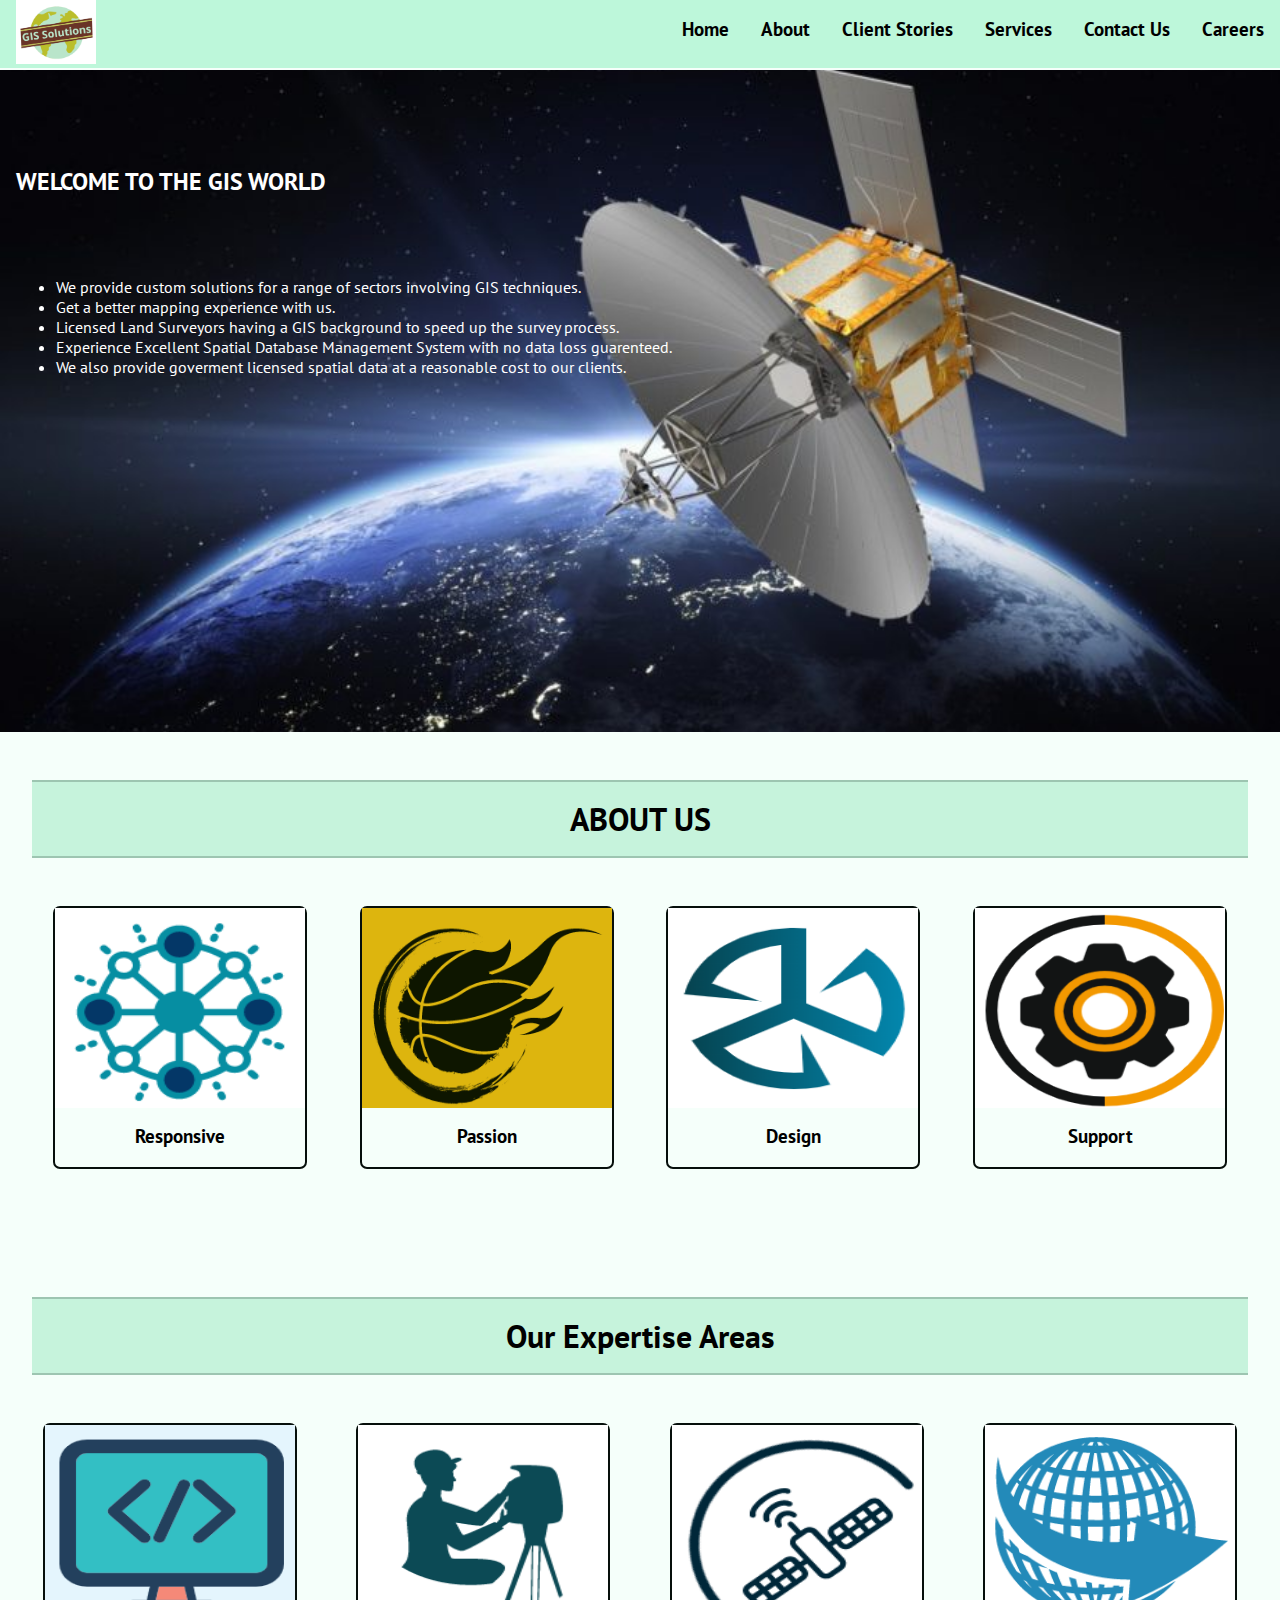
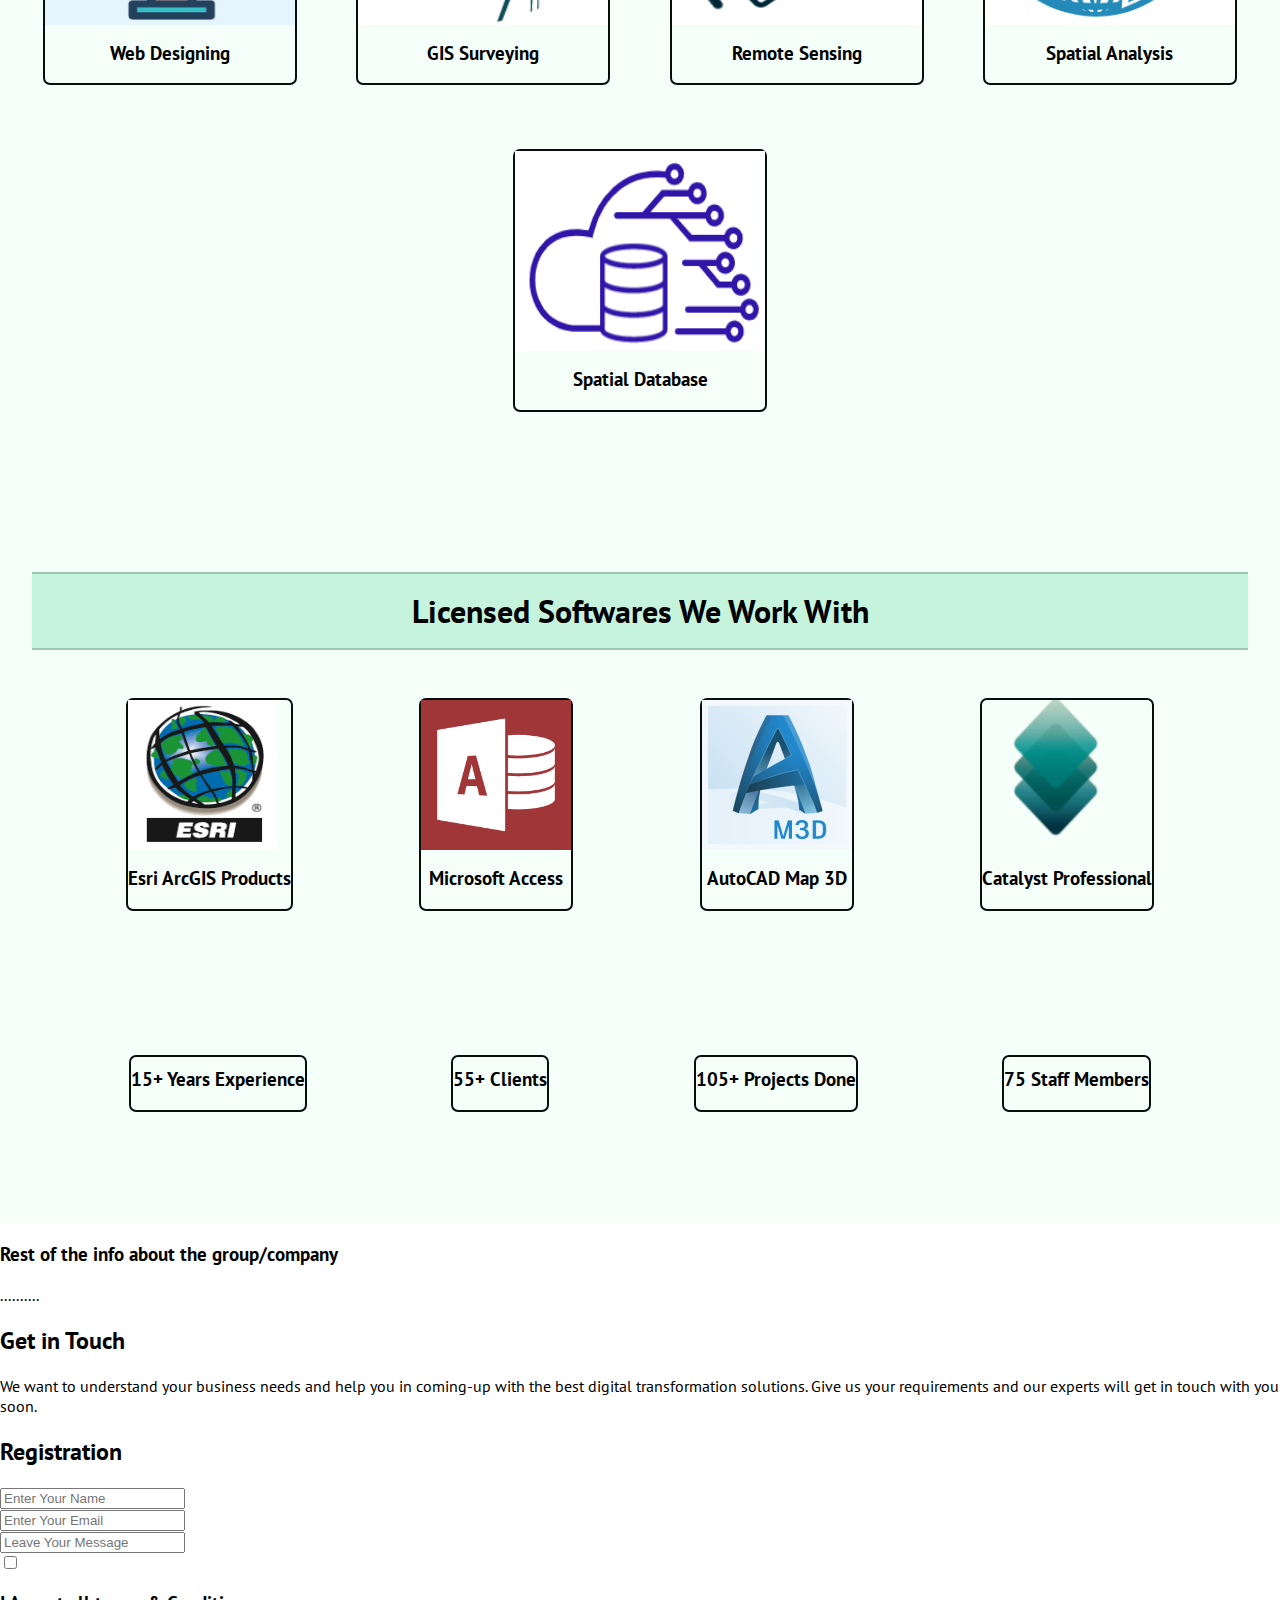
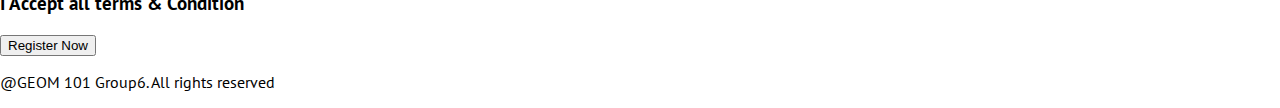
==== index.html @ 95f14e5a "LINKING" ====
<!DOCTYPE html>
<!-- Group 6 : Allison T,Arathy shaji Kumar, Mansi Shah, Bharath Bharath -->
<!--Comment-->
  <!--Testing Edits 1-->
  <!--Collaborator 1-->
  <!--9:44 11-18 - Allison Testing comment-->
<!--Link for website: https://altalsm.github.io/a3web/-->  

<!--Workload Group Distribution Plan-->
<!--Group 6-->
<!--Group Members: Allison Talsma, Arathy Shaji Kumar, Bharat, Mansi Shivang Shah-->
<!--The following pointers (Reference From- https://en.wikipedia.org/wiki/SMART_criteria) shows our work distribution.-->

<!--1. Measurement Criteria-->
<!--First we will decide the template for our website (Done by all group members)-->
<!--Then comes the purpose and objective of the website and afterwards its content and audience for website-->
<!--We have decided that content will be distributed by all members contributing to 2 webpages each-->
<!--Till now for making a website showing GIS consultants web platform, we have decided to add a different part 
 of all our individual work done in this program and showing how we can contribute in a group for complex GIS projects.-->

 <!--2. Assignable Tasks-->
 <!--Title : Allison T (CSS Properties, js/j query for apply effects)-->
 <!--Header : Bharat Bharat (CSS Properties, images, js/j query for apply effects)-->
 <!--Nav Bar: Arathy Shaji Kumar(CSS Properties, js/j query for apply effects)-->
 <!--Body Content : There will be 8 pages, each member will contribute 2 pages 
  (CSS Properties, images, js/j query for apply effects will be done collectively for each part)-->
 <!--footer: Mansi Shah (CSS Properties, js/j query for apply effects)--> 
 <!--Images, tables, links will be done according to Individual content but their CSS styling will be done by one person per style
For example, Links styling by one individual, Images styling by another individual, etc. -->
<!--Javascript file will be done collectively-->

<!--3. Realistic Resources-->
<!--Template will be chosen from "https://www.w3schools.com/w3css/w3css_templates.asp"-->
<!--Syntax and formatting will be taken as a reference from "https://www.w3schools.com/html/"; 
  "https://www.w3schools.com/css/default.asp" and "https://www.w3schools.com/js/default.asp"--> 
<!--Also concept understanding will be used from our Professor Shawn Morgan's and this course's guidelines and lecture and lab videos-->  

<!--4. Time Related-->
<!--Here results after publishing the website are discussed-->
<!--We will show our individual expertise areas and how collectively we can handle a whole GIS project and the requirements of our client-->
<!--This will help the client to get their answers for the project proposal and our capabilities -->
<!--Website template: 25 Nov 2021-->
<!--Website progress till 8th December-->

<!--This workload distribution may change as per the requirements and individual's knowledge to make a good website-->


  

<html lang="en">
<meta charset="UTF-8">
<meta http-equiv="X-UA-Compatible" content="IE=edge">
<meta name="viewport" content="width=device-width, initial-scale=1.0, minimum-scale=1.0">
<meta name="viewport" content="width=device-width, initial-scale=1.0">
<head>
	
    <title>Home | GIS Solutions Group 6</title>
    <!-- CSS reference -->
    <link href="css/custom.css" rel="stylesheet">  
</head>

<body>
    <!-- Navigation main icon-->

    <nav>
      <div class="logo-container">
          <img src="images/logo.png" alt="logo" class="logo">
      </div>
      <div class="nav-btn-container">
          <a href="index.html" class="nav-btn">Home</a>
          <a href="About.html" class="nav-btn">About</a>
          <a href="ClientStories.html" class="nav-btn">Client Stories</a>
          <a href="Services.html" class="nav-btn">Services</a>
          <a href="Contact.html" class="nav-btn">Contact Us</a>
          <a href="Career.html" class="nav-btn">Careers</a>

      </div>
  </nav>
  <div class="home-container">
      <h2 class="home-heading">WELCOME TO THE GIS WORLD</h2>
      <p><ul class="home-para"> <li>We provide custom solutions for a range of sectors involving GIS techniques. </li>
      <li>Get a better mapping experience with us. </li>
      <li>Licensed Land Surveyors having a GIS background to speed up the survey process. </li>
      <li>Experience Excellent Spatial Database Management System with no data loss guarenteed.</li>
      <li>We also provide goverment licensed spatial data at a reasonable cost to our clients.</li></ul>
      </p>
  </div>    

<div class="about-container">
    <h1 class="about-heading">ABOUT US</h1>
    <div class="about-card-container">

        <div class="about-card">
            <img src="images/responsive.png" alt="Responsive">
            <h3>Responsive</h3>
        </div>
        <div class="about-card">
            <img src="images/passion.png" alt="Passion">
            <h3>Passion</h3>
        </div>
        <div class="about-card">
            <img src="images/design.png" alt="Design">
            <h3>Design</h3>
        </div>
        <div class="about-card">
            <img src="images/support.png" alt="Support">
            <h3>Support</h3>
        </div>
    </div>
</div>    

<div class="work-container">
    <h1 class="work-heading">Our Expertise Areas</h1>
    <div class="work-card-container">
        <div class="work-card">
            <img src="images/webdesign.png" alt="Web Design">
            <h3>Web Designing</h3>
        </div>
        <div class="work-card">
            <img src="images/surveyor.png" alt="Surveyor">
            <h3>GIS Surveying</h3>
        </div>
        <div class="work-card">
            <img src="images/remote.png" alt="Remote Sensing">
            <h3>Remote Sensing</h3>
        </div>
        <div class="work-card">
            <img src="images/spatial.png" alt="Spatial">
            <h3>Spatial Analysis</h3>
        </div>
        <div class="work-card">
            <img src="images/database.png" alt="Database">
            <h3>Spatial Database</h3>
        </div>
    </div>
</div>

<div class= "software-container">
    <h1 class="software-heading">Licensed Softwares We Work With</h1>
    <div class="software-card-container">
        <div class="software-card">
            <img src="images/esri.gif" alt="Esri">
            <h3>Esri ArcGIS Products</h3>
        </div>
        <div class="software-card">
            <img src="images/access.png" alt="Microsoft Access">
            <h3>Microsoft Access</h3>
        </div>
        <div class="software-card">
            <img src="images/autocad.png" alt="AutoCAD Map 3D">
            <h3>AutoCAD Map 3D</h3>
        </div>
        <div class="software-card">
            <img src="images/pci.png" alt="Catalyst Professional">
            <h3>Catalyst Professional</h3>
        </div>
    </div>
</div> 

<div class="work-container">
    <div class="work-card-container">
    <div class="work-card"> 
        <h3>15+ Years Experience</h3>
    </div> 
    <div class="work-card"> 
        <h3>55+ Clients</h3>
    </div>
    <div class="work-card"> 
        <h3>105+ Projects Done</h3>
    </div>
    <div class="work-card"> 
        <h3>75 Staff Members</h3>
    </div>
    </div>
</div>
    <!--footer-->
	<footer>
		<div class="footer-blurb">
			<div class="container">
				<div class="row">
					<div>
						<h3>Rest of the info about the group/company</h3>
						<p>..........</p>
					    
					</div>  
          <!--source:https://www.w3schools.com/tags/tag_form.asp-->
				</div>	
			</div>
        </div>
        <footer id="footer" class="footer-bg ">
          <div class="container">
              <div class="row get-inTouch">
                      <h2>Get in Touch</h2>
                      <div>
                          <label>We want to understand your business needs and help you in coming-up with the best digital transformation solutions. Give us your requirements and our experts will get in touch with you soon.</label></div>
                  </div>
                  <div class="wrapper">
                    <h2>Registration</h2>
                    <form action="action_page.php"></form>
                      <div class="input-box">
                        <input type="text" placeholder="Enter Your Name" required>
                      </div>
                      <div class="input-box">
                        <input type="text" placeholder="Enter Your Email" required>
                      </div>
                      <div class="input-box">
                        <input type="text" placeholder="Leave Your Message" required>
                      </div>
                      <div class="policy">
                        <input type="checkbox">
                        <h3>I Accept all terms & Condition</h3>
                      </div>
                      <div class="input-box button">
                        <button type="button" class="Submit">Register Now</button>
                      </div>  
                      </div>
                    </form>
                  </div>
        </footer>
        
    <div class="small-print">
        <div>
            <p><a>@GEOM 101 Group6. All rights reserved</a></p>	
        </div>
    </div>
	
	
</body>

</html>
---- css/custom.css ----
/*font import reference from https://www.w3schools.com/cssref/css3_pr_font-face_rule.asp*/
@import url('https://fonts.googleapis.com/css2?family=PT+Sans&display=swap');
body {
    padding: 0;
    margin: 0;
    font-family: 'PT Sans';
    /* height: 100vh; */
    max-width: 100vw;
}

nav {
    border-bottom: 2px solid mintcream;
    background-color: rgb(189, 247, 218);
    box-shadow: 2px 2px 2px 1px rgba(0, 0, 0, 0.2);
    display: flex;
    justify-content: space-between;
    /* padding-right: 1rem; */
    /* position: static; */
    width: 100%;
}


.logo {
    width: 5rem;
    height: 4rem;
    padding-left: 1rem;
    padding-top: 1rem;
}

.nav-btn-container {
    display: flex;
    flex-wrap: wrap;
    justify-content: space-around;
}


.nav-btn {
    padding: 5px 1rem;
    text-decoration: none;
    color: black;
    font-weight: bold;
    font-size: 1rem;
    white-space: nowrap;
}

.nav-btn:hover, .nav-btn:focus {
    background-color: gray;
}

@media (min-width: 650px) {
    .nav-btn {
        padding: 1rem;
        font-size: 1.2rem;
    }
    .logo{
        padding-top: 0;
    }
}

/*For backgroung image: https://www.w3schools.com/howto/howto_css_full_page.asp*/
.home-container {
    background-image: url('../images/background.jpg');
    height: 70vh;
    background-repeat: no-repeat;
    background-position: center;
    padding: 1rem;
    background-size: cover;
}

.home-heading {
    text-align: left;
    margin: auto;
    margin-top: 5rem;
    color:white;
}
.home-para {
    text-align: left;
    margin: auto;
    margin-top: 5rem;
    color:white;
}

.about-container, .work-container, .software-container {
    background-color: mintcream;
    color: black;
    padding-top: 2rem;
    padding-bottom: 5rem;
}

.about-heading, .work-heading, .software-heading {
    margin: 1rem 2rem;
    background-color: rgb(198, 243, 220);
    text-align: center;
    border-bottom: 2px solid rgba(5, 29, 17, 0.212);
    border-top: 2px solid rgba(5, 29, 17, 0.212) ;
    padding: 1rem;
}

.about-card-container, .work-card-container, .software-card-container {
    display: flex;
    justify-content: space-evenly;
    flex-wrap: wrap;
}

.about-card, .work-card, .software-card {
    margin-top: 2rem;
    border: 2px solid rgb(6, 15, 11);
    padding: 0;
    border-radius: 7px;
}

.about-card img, .work-card img , .software-card img{
    max-width: 60vw;
    width: 250px;
    height: 200px;
    border-bottom: 2px solid mintcream;
}

.software-card img{
    width: 150px;
    height: 150px;
}
.about-card h3, .work-card h3 ,.software-card h3{
    text-align: center;
    margin-top: 10px;
}

.work-card {
    margin: 2rem 1rem;
}
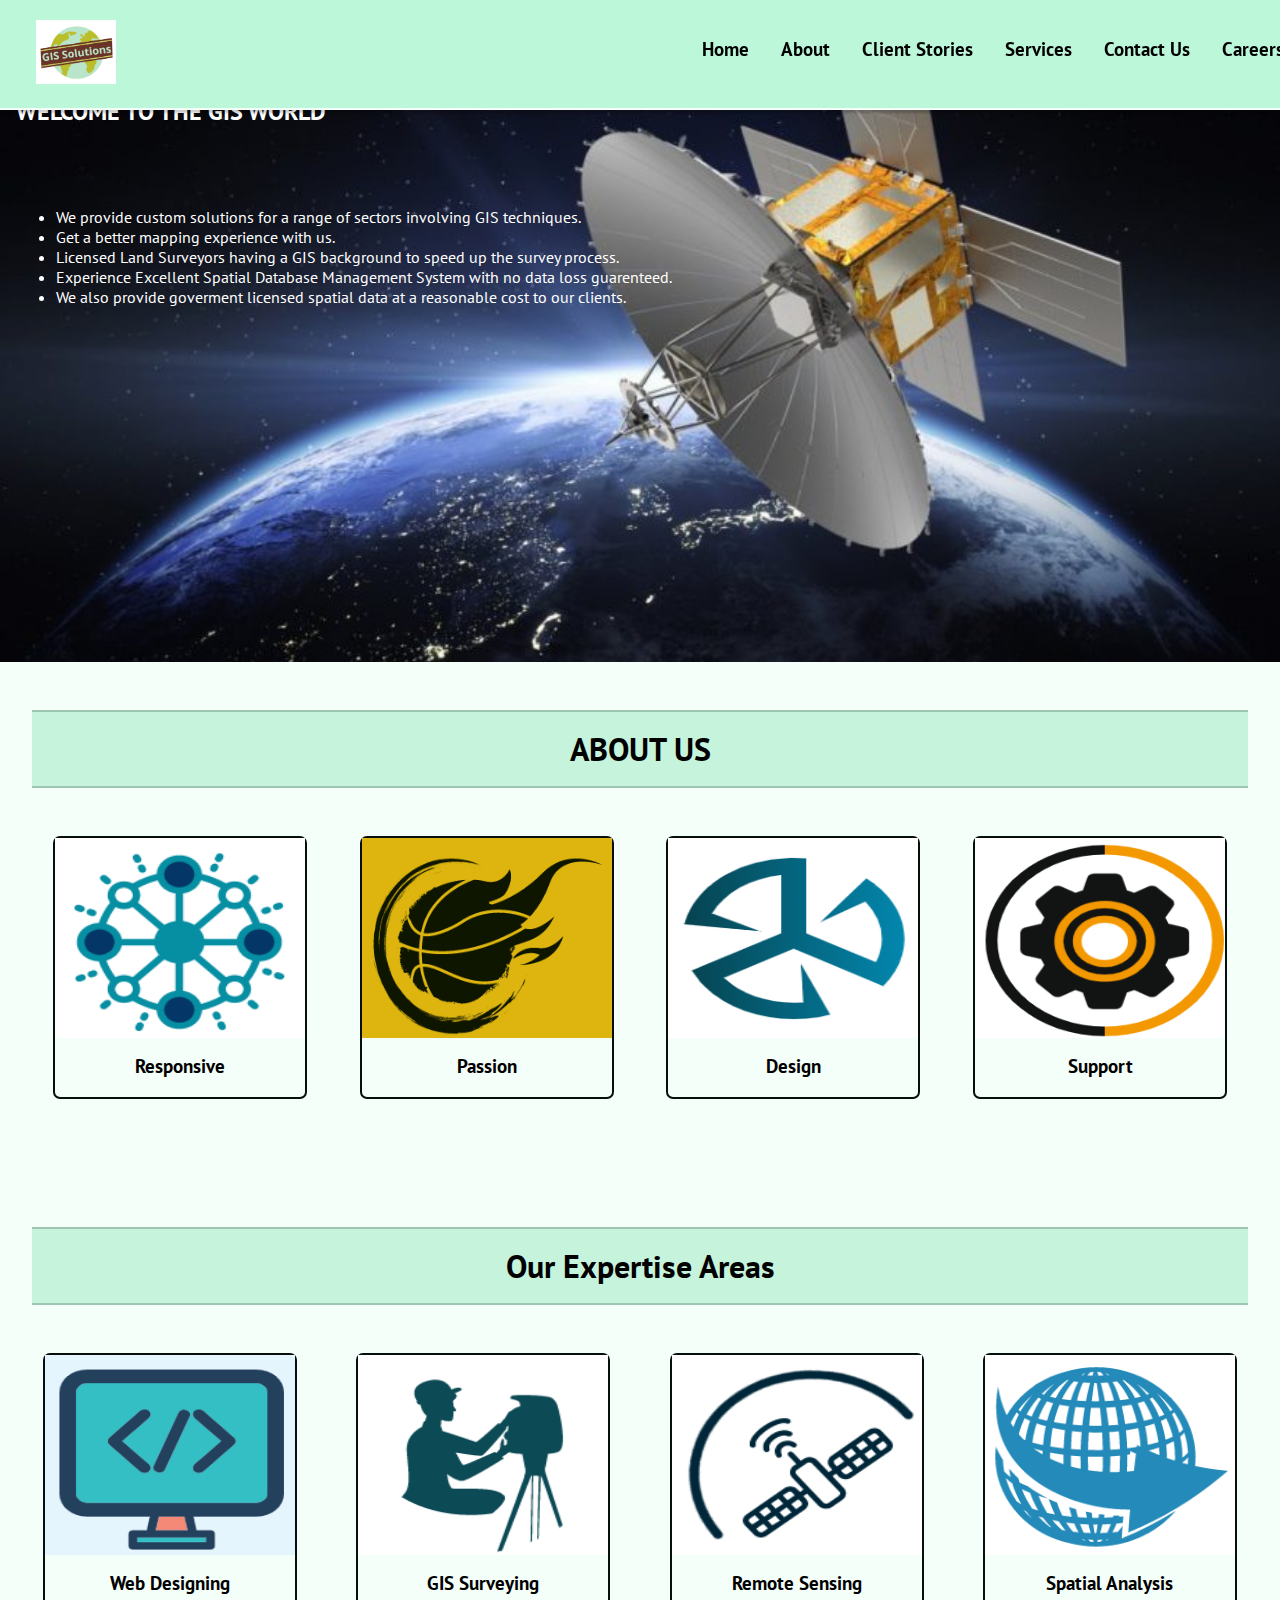
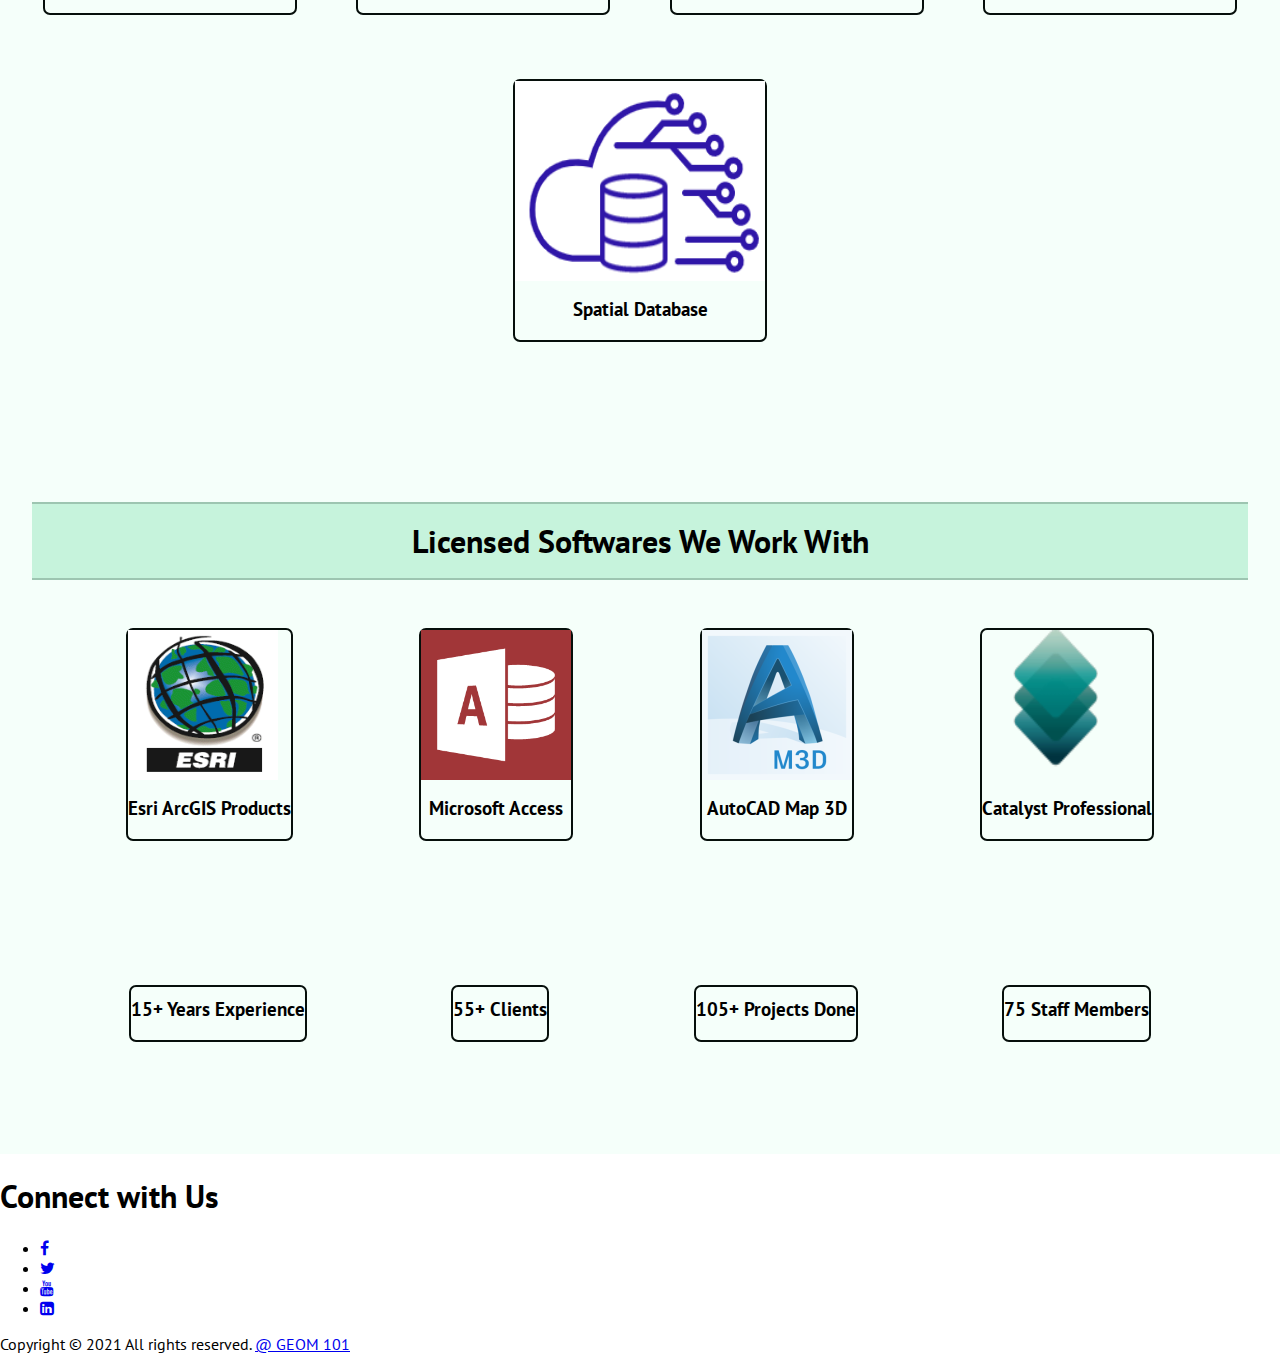
==== commit 66693c6d: "Footer Section(html & css)" ====
--- a/index.html
+++ b/index.html
@@ -57,6 +57,8 @@
     <title>Home | GIS Solutions Group 6</title>
     <!-- CSS reference -->
     <link href="css/custom.css" rel="stylesheet">  
+    <!-- font package only used for social media icon in the footer section -->
+	<link rel="stylesheet" href="https://stackpath.bootstrapcdn.com/font-awesome/4.7.0/css/font-awesome.min.css">
 </head>
 
 <body>
@@ -173,57 +175,24 @@
     </div>
     </div>
 </div>
-    <!--footer-->
-	<footer>
-		<div class="footer-blurb">
-			<div class="container">
-				<div class="row">
-					<div>
-						<h3>Rest of the info about the group/company</h3>
-						<p>..........</p>
-					    
-					</div>  
-          <!--source:https://www.w3schools.com/tags/tag_form.asp-->
-				</div>	
-			</div>
-        </div>
-        <footer id="footer" class="footer-bg ">
-          <div class="container">
-              <div class="row get-inTouch">
-                      <h2>Get in Touch</h2>
-                      <div>
-                          <label>We want to understand your business needs and help you in coming-up with the best digital transformation solutions. Give us your requirements and our experts will get in touch with you soon.</label></div>
-                  </div>
-                  <div class="wrapper">
-                    <h2>Registration</h2>
-                    <form action="action_page.php"></form>
-                      <div class="input-box">
-                        <input type="text" placeholder="Enter Your Name" required>
-                      </div>
-                      <div class="input-box">
-                        <input type="text" placeholder="Enter Your Email" required>
-                      </div>
-                      <div class="input-box">
-                        <input type="text" placeholder="Leave Your Message" required>
-                      </div>
-                      <div class="policy">
-                        <input type="checkbox">
-                        <h3>I Accept all terms & Condition</h3>
-                      </div>
-                      <div class="input-box button">
-                        <button type="button" class="Submit">Register Now</button>
-                      </div>  
-                      </div>
-                    </form>
-                  </div>
-        </footer>
-        
-    <div class="small-print">
-        <div>
-            <p><a>@GEOM 101 Group6. All rights reserved</a></p>	
-        </div>
-    </div>
+ <!----------------- FOOTER SECTION STARTS ------------>
 	
+ <div class="footer-content">
+  <h1> Connect with Us </h1>
+    <ul class="socialicon">
+      <li><a href="https://www.facebook.com"><i class="fa fa-facebook"></i></a></li>
+      <li><a href="https://www.twitter.com#"><i class="fa fa-twitter"></i></a></li>
+      <li><a href="https://www.youtube.com"><i class="fa fa-youtube"></i></a></li>
+      <li><a href="https://www.linkedin.com"><i class="fa fa-linkedin-square"></i></a></li>
+     </ul>
+           <div class="footer-bottom-text">
+              <p>Copyright &copy; 2021 All rights reserved.
+               <a href="#">@ GEOM 101</a></p>
+           </div>           
+ </div>
+
+
+<!----------------- FOOTER SECTION ENDS------------>	
 	
 </body>
 
--- a/css/custom.css
+++ b/css/custom.css
@@ -11,7 +11,7 @@
 nav {
     border-bottom: 2px solid mintcream;
     background-color: rgb(189, 247, 218);
-    box-shadow: 2px 2px 2px 1px rgba(0, 0, 0, 0.2);
+    box-shadow: 2px 2px 2px 1px rgba(7, 7, 7, 0.2);
     display: flex;
     justify-content: space-between;
     /* padding-right: 1rem; */
@@ -129,4 +129,102 @@
     margin: 2rem 1rem;
 }
 
-
+nav
+{
+      position: fixed;
+      top: 0;
+      left: 0;
+      width: 100%;
+      padding: 20px;
+      transition: all 0.4s ease;
+
+}
+
+nav.sticky
+{
+      padding: 15px 20px;
+      background: #3b3e46;
+      box-shadow: 0 5px 10px rgba(0,0,0,0.1);
+ }
+
+  nav .nav-content
+  {
+      height: 100%;
+      max-width: 1200px;
+      margin: auto;
+      display: flex;
+      align-items: center;
+      justify-content: space-between;
+  }
+
+  nav .logo a{
+        font-weight: 500;
+        font-size: 35px;
+        color: #fff;
+        transition: all 0.3s ease;
+  }
+
+  nav .logo a:hover
+  {
+      letter-spacing: 4px;
+  }
+  .home
+  {
+      height: 100vh;
+      width: 100%;
+      background: url(images/background.jpg);
+      background-size: cover;
+      background-position: center;
+      background-attachment: fixed;
+      font-family: sans-serif;
+  }
+
+  nav.sticky .logo a{
+      color: #fff;
+  }
+
+
+
+  .nav-content .nav-links
+  {
+      display: flex;
+  }
+
+  .nav-content .nav-links li{
+      list-style: none;
+      margin: 08px;
+  }
+
+  .nav-links li a{
+      text-decoration: none;
+      color: #fff;
+      font-size: 18px;
+      font-weight: 500;
+      padding: 10px;
+      transition: all 0.3s ease;
+  }
+
+  .nav-links li a:hover
+  {
+      color: #ffbf00;
+      letter-spacing: 4px;
+  }
+
+  nav.sticky .nav-links li a
+  {
+      color: #fff;
+      transition: all 0.4s ease;
+  }
+
+  nav.sticky .nav-links li a:hover
+  {
+    color: #ffbf00;
+    letter-spacing: 4px;
+  }
+
+  .text
+  {
+      text-align: center;
+      padding: 40px 80px;
+      box-shadow: -5px 0 10px rgba(0,0,0,0.1);
+  }
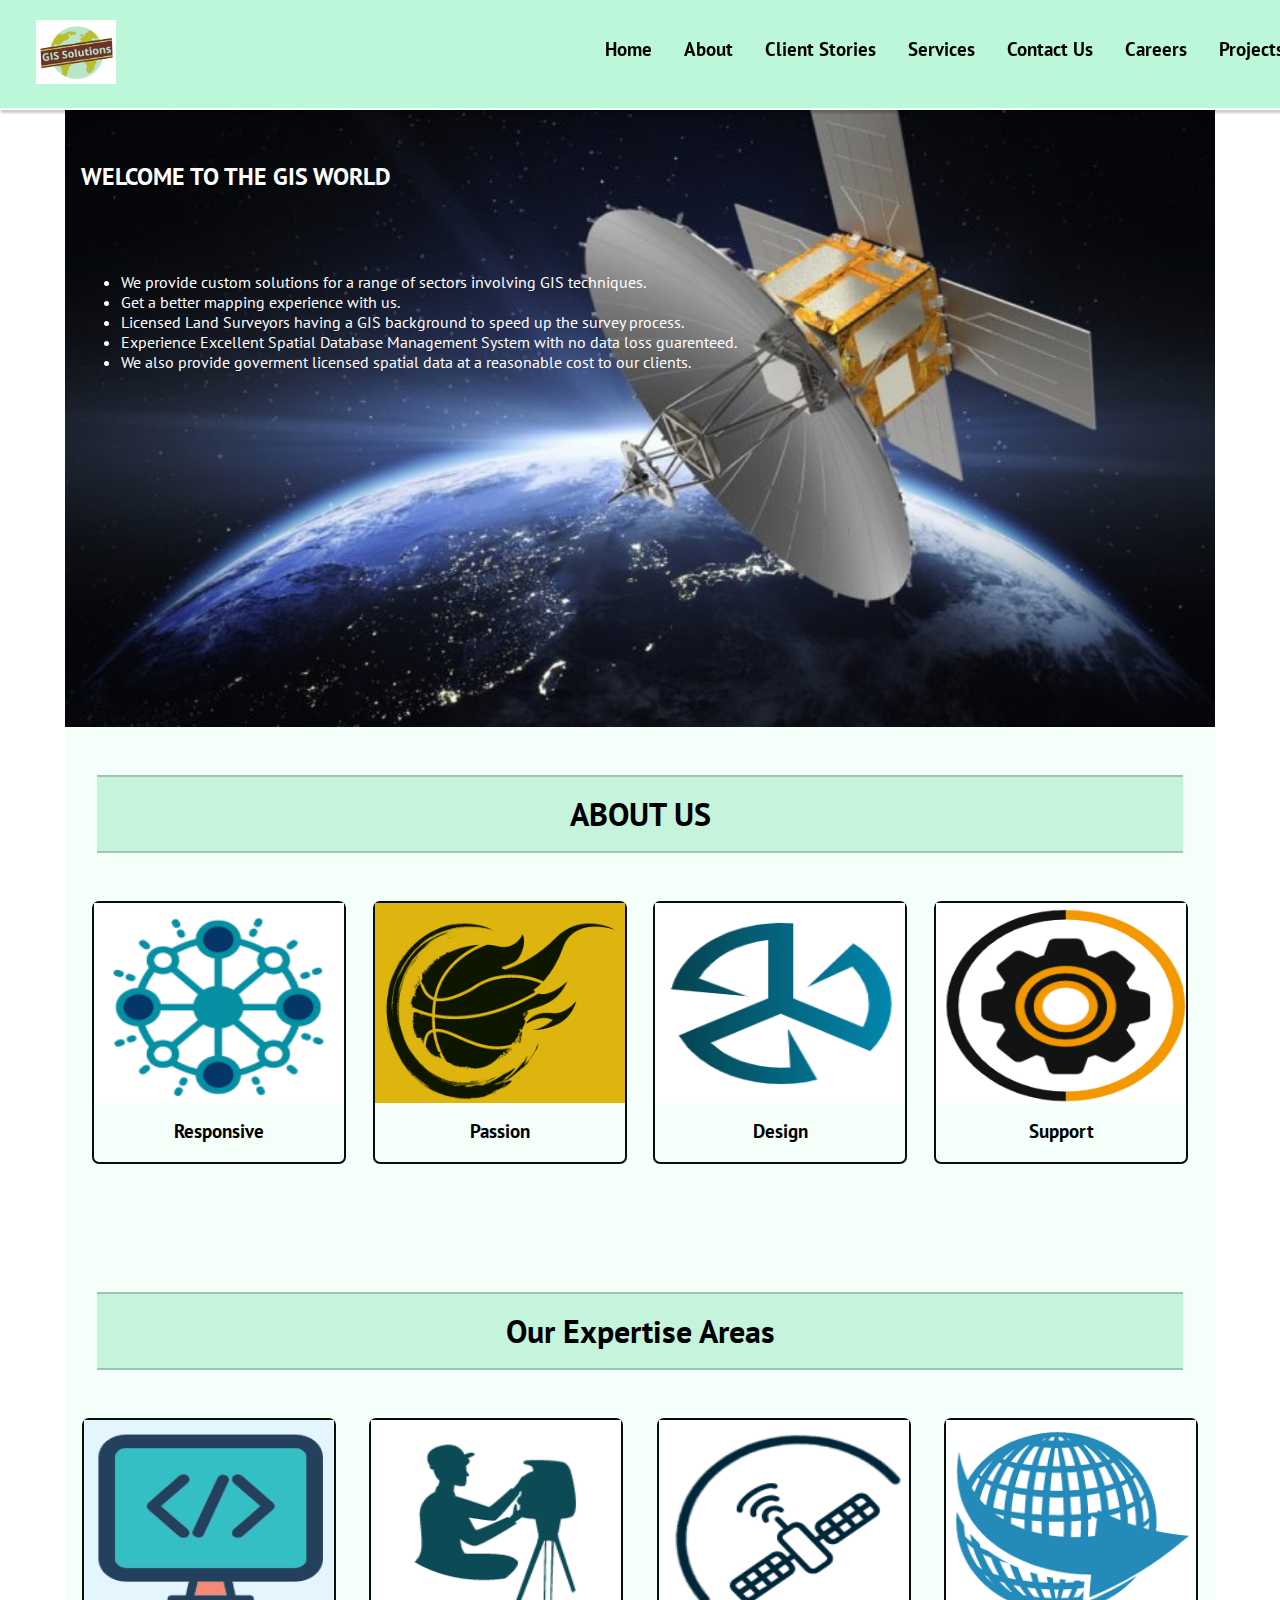
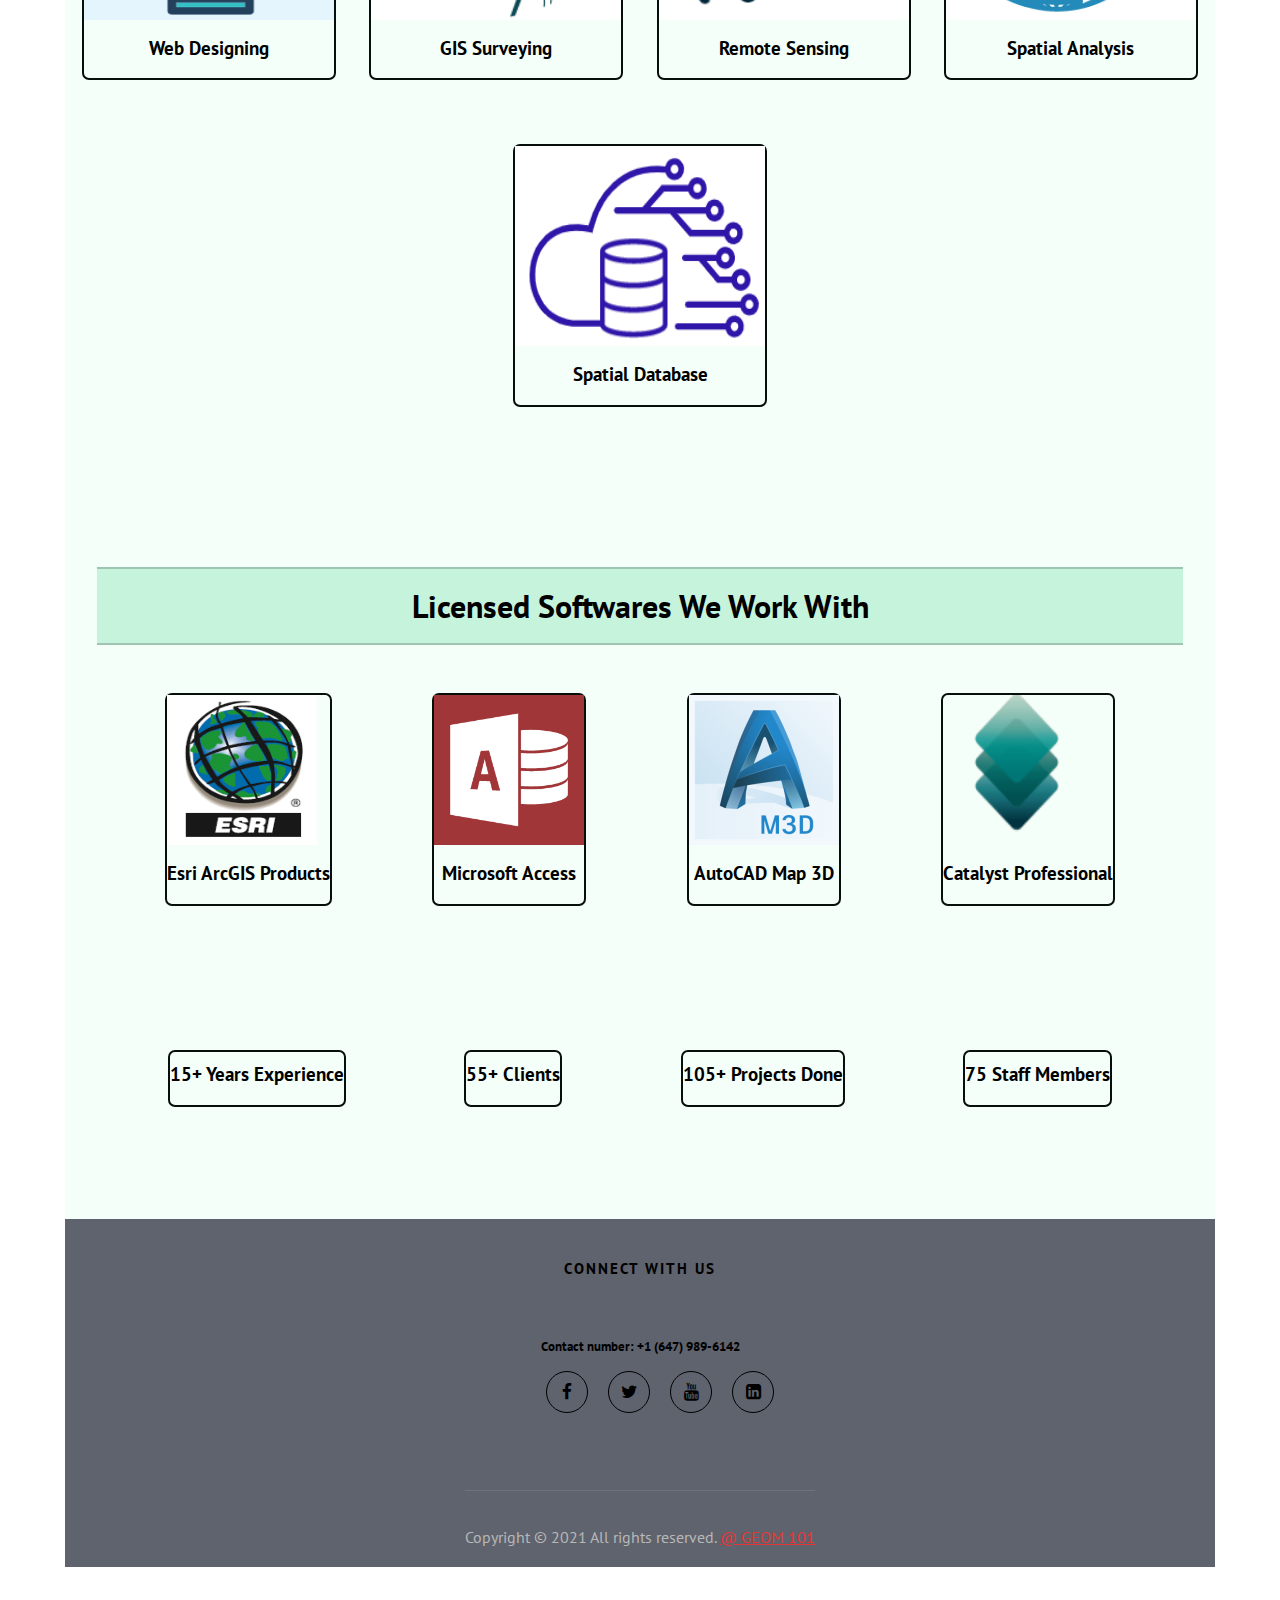
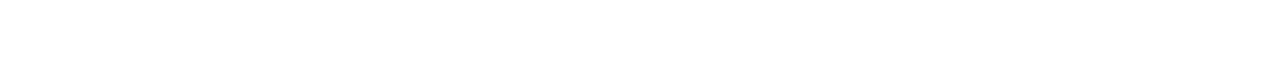
==== commit 118fa28b: "projects" ====
--- a/index.html
+++ b/index.html
@@ -1,4 +1,9 @@
 <!DOCTYPE html>
+<html lang="en">
+<meta charset="UTF-8">
+<meta http-equiv="X-UA-Compatible" content="IE=edge">
+<meta name="viewport" content="width=device-width, initial-scale=1.0, minimum-scale=1.0">
+<meta name="viewport" content="width=device-width, initial-scale=1.0">
 <!-- Group 6 : Allison T,Arathy shaji Kumar, Mansi Shah, Bharath Bharath -->
 <!--Comment-->
   <!--Testing Edits 1-->
@@ -44,17 +49,8 @@
 
 <!--This workload distribution may change as per the requirements and individual's knowledge to make a good website-->
 
-
-  
-
-<html lang="en">
-<meta charset="UTF-8">
-<meta http-equiv="X-UA-Compatible" content="IE=edge">
-<meta name="viewport" content="width=device-width, initial-scale=1.0, minimum-scale=1.0">
-<meta name="viewport" content="width=device-width, initial-scale=1.0">
 <head>
-	
-    <title>Home | GIS Solutions Group 6</title>
+    <title> GIS Solutions Group 6</title>
     <!-- CSS reference -->
     <link href="css/custom.css" rel="stylesheet">  
     <!-- font package only used for social media icon in the footer section -->
@@ -75,17 +71,17 @@
           <a href="Services.html" class="nav-btn">Services</a>
           <a href="Contact.html" class="nav-btn">Contact Us</a>
           <a href="Career.html" class="nav-btn">Careers</a>
+          <a href="projects.html" class="nav-btn">Projects</a>
 
-      </div>
+       </div>
   </nav>
   <div class="home-container">
       <h2 class="home-heading">WELCOME TO THE GIS WORLD</h2>
-      <p><ul class="home-para"> <li>We provide custom solutions for a range of sectors involving GIS techniques. </li>
+      <ul class="home-para"> <li>We provide custom solutions for a range of sectors involving GIS techniques. </li>
       <li>Get a better mapping experience with us. </li>
       <li>Licensed Land Surveyors having a GIS background to speed up the survey process. </li>
       <li>Experience Excellent Spatial Database Management System with no data loss guarenteed.</li>
       <li>We also provide goverment licensed spatial data at a reasonable cost to our clients.</li></ul>
-      </p>
   </div>    
 
 <div class="about-container">
@@ -175,10 +171,11 @@
     </div>
     </div>
 </div>
- <!----------------- FOOTER SECTION STARTS ------------>
+ <!--FOOTER SECTION STARTS-->
 	
  <div class="footer-content">
   <h1> Connect with Us </h1>
+  <h2>Contact number:   +1 (647) 989-6142</h2>
     <ul class="socialicon">
       <li><a href="https://www.facebook.com"><i class="fa fa-facebook"></i></a></li>
       <li><a href="https://www.twitter.com#"><i class="fa fa-twitter"></i></a></li>
@@ -192,7 +189,7 @@
  </div>
 
 
-<!----------------- FOOTER SECTION ENDS------------>	
+<!--FOOTER SECTION ENDS-->	
 	
 </body>
 
--- a/css/custom.css
+++ b/css/custom.css
@@ -1,7 +1,7 @@
 /*font import reference from https://www.w3schools.com/cssref/css3_pr_font-face_rule.asp*/
 @import url('https://fonts.googleapis.com/css2?family=PT+Sans&display=swap');
 body {
-    padding: 0;
+    padding: 65px;
     margin: 0;
     font-family: 'PT Sans';
     /* height: 100vh; */
@@ -228,3 +228,287 @@
       padding: 40px 80px;
       box-shadow: -5px 0 10px rgba(0,0,0,0.1);
   }
+/*Career Page CSS */ 
+/* Source: https://www.youtube.com/watch?v=FXznI0wVZ-8*/
+.png
+{
+    width: 40%;   
+}
+.contentcareer{
+    width: 62%;
+    position: absolute;
+    top: 60%;
+    left: 35%;
+    transform: translateY(-50%);
+    text-align: center;
+    color: rgb(20, 19, 19);
+  }
+  
+  .title{
+    font-size: 70px;
+    line-height: 100px;
+    font-weight: bold;
+    height: 120px;
+    display: flex;
+    justify-content: center;
+    text-align: left;
+    align-items: center;
+    overflow: hidden;
+  }
+  
+  .content p{
+    font-size: 25px;
+    font-weight: 100;
+    line-height: 25px;
+  }
+  
+  button{
+    padding: 15px 25px;
+    margin: 20px;
+    font-size: 16px;
+    letter-spacing: 2px;
+    border: 1px solid rgb(23, 68, 5);
+    border-radius: 20px;
+    color: rgb(7, 7, 7);
+    cursor: pointer;
+    background: linear-gradient(to left, transparent 50%, #f7abf7 50%);
+    background-size: 200%;
+    background-position: right;
+    transition: background-position 0.5s;
+  }
+  
+  button:hover{
+    background-position: left;
+  }
+  
+  .slider{
+    color: #0751ff;
+    margin-left: 12px;
+    box-sizing: border-box;
+    animation: slider 6s linear infinite;
+  }
+  
+  @keyframes slider{
+    0%{margin-top: -200px;}
+    30%{margin-top: -200px;}
+    35%{margin-top: 0px;}
+    65%{margin-top: 0px;}
+    70%{margin-top: 200px;}
+    100%{margin-top: 200px;}
+  }
+  /*form career page CSS*/
+  /*Source: */
+  input[type=text], select 
+  {
+    width: 100%;
+    padding: 12px 20px;
+    margin: 6px 0;
+    display: inline-block;
+    border: 1px solid #ccc;
+    border-radius: 4px;
+    box-sizing: border-box;
+  }
+  
+  input[type=submit] {
+    width: 100%;
+    background-color: #6a9dfc;
+    color: white;
+    padding: 14px 20px;
+    margin: 8px 0;
+    border: none;
+    border-radius: 4px;
+    cursor: pointer;
+  }
+  
+  input[type=submit]:hover {
+    background-color: #351cc5;
+  }
+
+
+
+/*  ---------------------------FOOTER SECTION Starts Here ---------------------------------*/
+
+.footer-content{
+    background-color: #5f636d;
+    display: flex;
+    align-items: center;
+    justify-content: center;
+    flex-direction: column;
+    text-align: center;
+    margin-bottom: auto;
+    bottom: 50px;
+    margin-bottom: 50px;
+}
+.footer-content h1{
+    color:  black;
+	text-align: center;
+    font-size: 15px;
+    font-weight: 700;
+    text-transform: uppercase;
+    letter-spacing: 2px;
+    margin-bottom: 20px;
+    margin-top: 40px;
+    margin-bottom: 50px;
+}
+.footer-content h2{
+  color:  black;
+  text-align: center;
+  font-size: 13px;
+}  
+
+.footer-bottom-text{
+    border-top: 1px solid rgba(255, 255, 255, 0.1);
+    padding: 20px 0;
+    margin-top: 40px;
+}
+.footer-bottom-text p{
+    color: #b7b7b7;
+    margin-bottom: 0;
+}
+
+.footer-bottom-text p a{
+    color: #e53637;
+}
+
+/*  social media icon placement and hover effects inside footer section */
+.socialicon{
+    list-style: none;
+    display: flex;
+    align-items: center;
+    justify-content: center;
+    margin: 1rem 0 3rem 0;
+}
+
+.socialicon li{
+    margin: 0 10px;
+}
+
+.socialicon a{
+    text-decoration: none;
+    color: black;
+    border: 1.5px solid black;
+    padding: 10px;
+    border-radius: 50%;
+}
+
+.socialicon a i{
+    font-size: 1.1rem;
+    width: 20px;
+    transition: color .4s ease;
+}
+
+.socialicon a:hover i{
+	transform: translateY(-10px);
+    color: aqua;
+}
+
+	
+/*  ---------------------------FOOTER SECTION Ends ---------------------------------*/
+
+  
+/*Services Page CSS - Allison*/
+/*Reference:https://www.w3schools.com/cssref/css3_pr_box-shadow.asp*/
+
+body {
+    padding: 65px;
+}
+
+/*Displays name of page at the top*/
+.ServicesHead {
+    background-color: mintcream;
+    color: black;
+    padding-top: 10px;
+    padding-bottom: 10px;
+    marign-top: 50px;
+}
+/*add color, border and style to the display name*/
+.services {
+  border: 1px solid;
+  padding: 10px;
+  box-shadow: 5px 10px rgb(189, 247, 218);
+}
+
+/*adjusts figures to 50%*/
+figure {
+  width: auto ;
+  max-width: 50% ;
+  height: auto ;
+}
+
+/*About Page CSS - Allison*/
+/*Reference:https://www.w3schools.com/cssref/css3_pr_box-shadow.asp*/
+
+body {
+    padding: 65px;
+}
+
+/*page name at top*/
+.AboutHead {
+    background-color: mintcream;
+    color: black;
+    padding-top: 10px;
+    padding-bottom: 10px;
+    marign-top: 50px;
+}
+
+/*style, border and color to name at top*/
+.about {
+  border: 1px solid;
+  padding: 10px;
+  box-shadow: 5px 10px rgb(189, 247, 218);
+}
+/*Meet the team on about page*/
+/*Reference:https://www.w3schools.com/howto/howto_css_team.asp*/
+   
+.columnteam {
+  float: left;
+  width: 33.3%;
+  margin-bottom: 16px;
+  padding: 0 8px;
+}
+/*responsive*/
+@media screen and (max-width: 650px) {
+  .columnteam {
+    width: 100%;
+    display: block;
+  }
+}
+
+.cardteam {
+  box-shadow: 0 4px 8px 0 rgba(0, 0, 0, 0.2);
+}
+
+.containerteam {
+  padding: 0 16px;
+}
+/*aligns the members down the page*/
+.containerteam::after, .rowteam::after {
+  content: "";
+  clear: both;
+  display: table;
+}
+
+
+.titleteam {
+  color: grey;
+}
+
+.buttonteam {
+  border: none;
+  outline: 0;
+  display: inline-block;
+  padding: 8px;
+  color: Black;
+  background-color: rgb(189, 247, 218);
+  text-align: center;
+  cursor: pointer;
+  width: 100%;
+}
+
+.buttonteam:hover {
+  background-color: #555;
+}
+
+
+  
+  
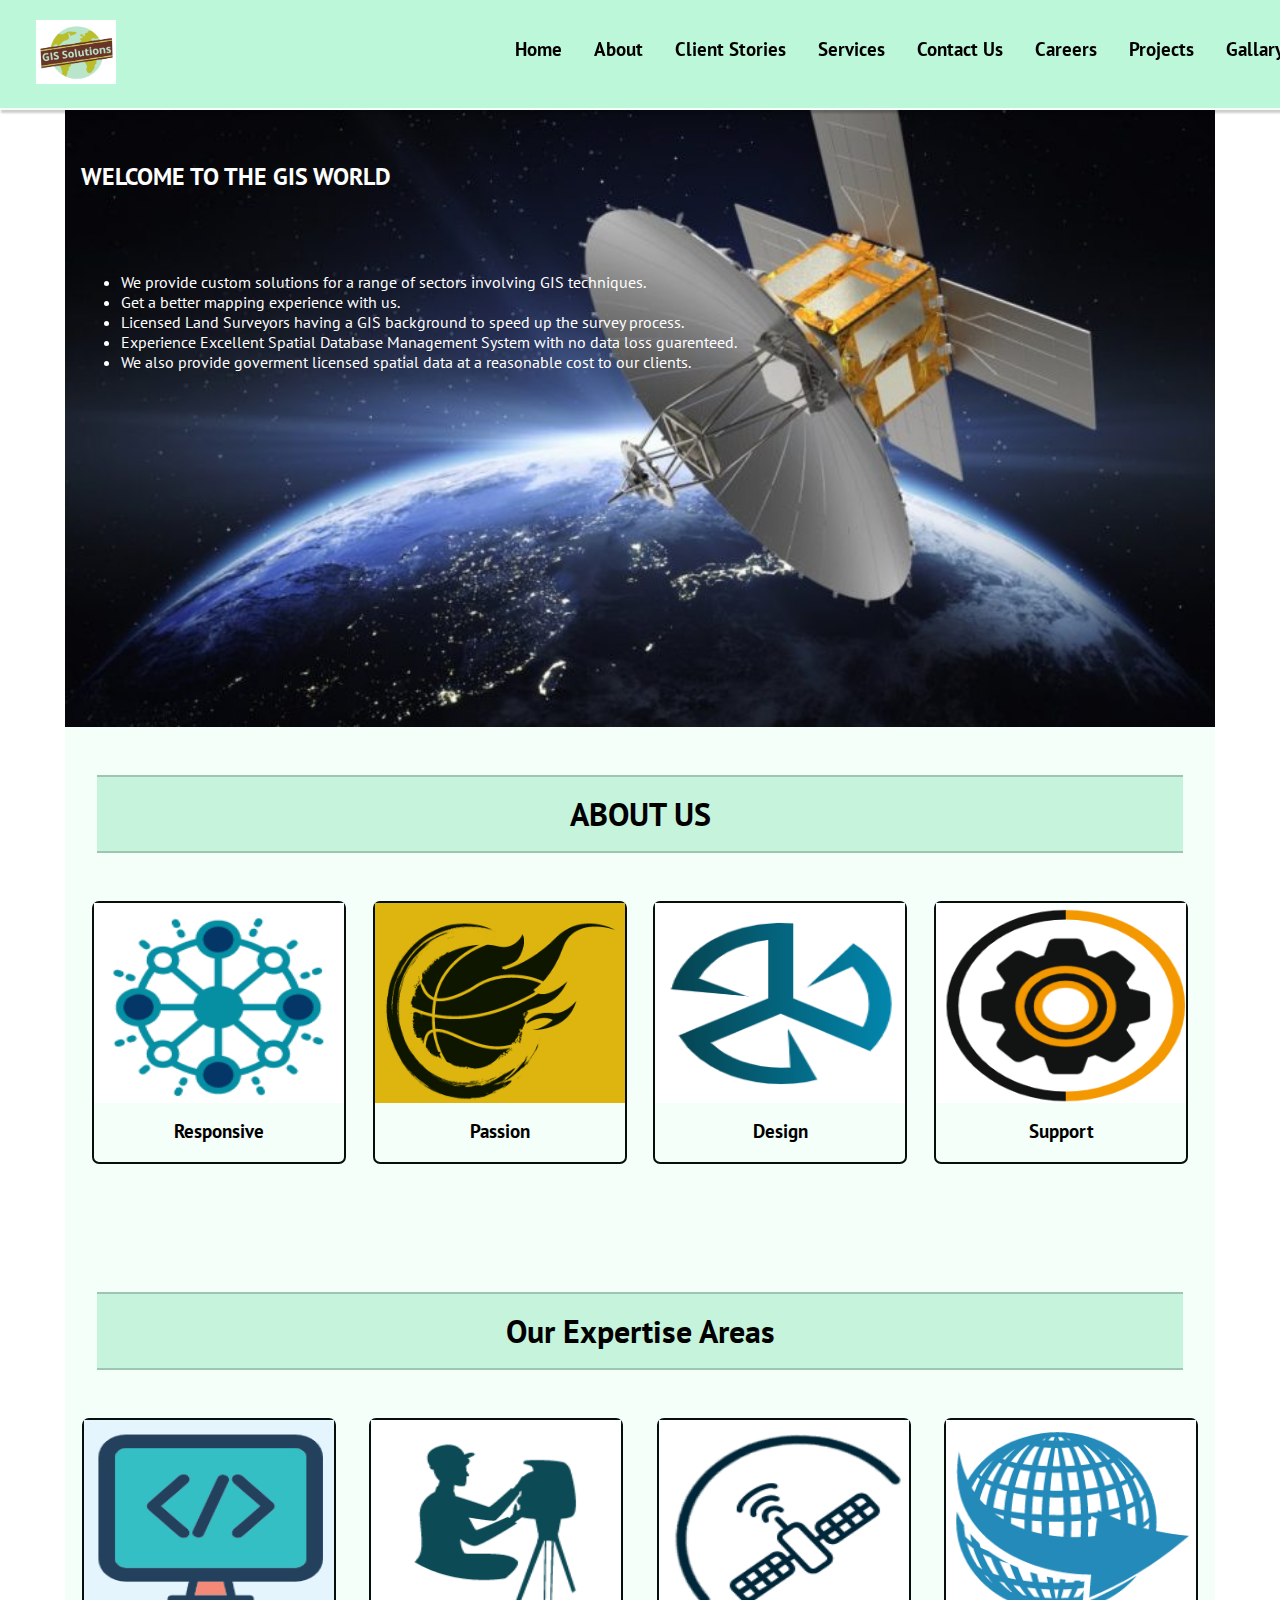
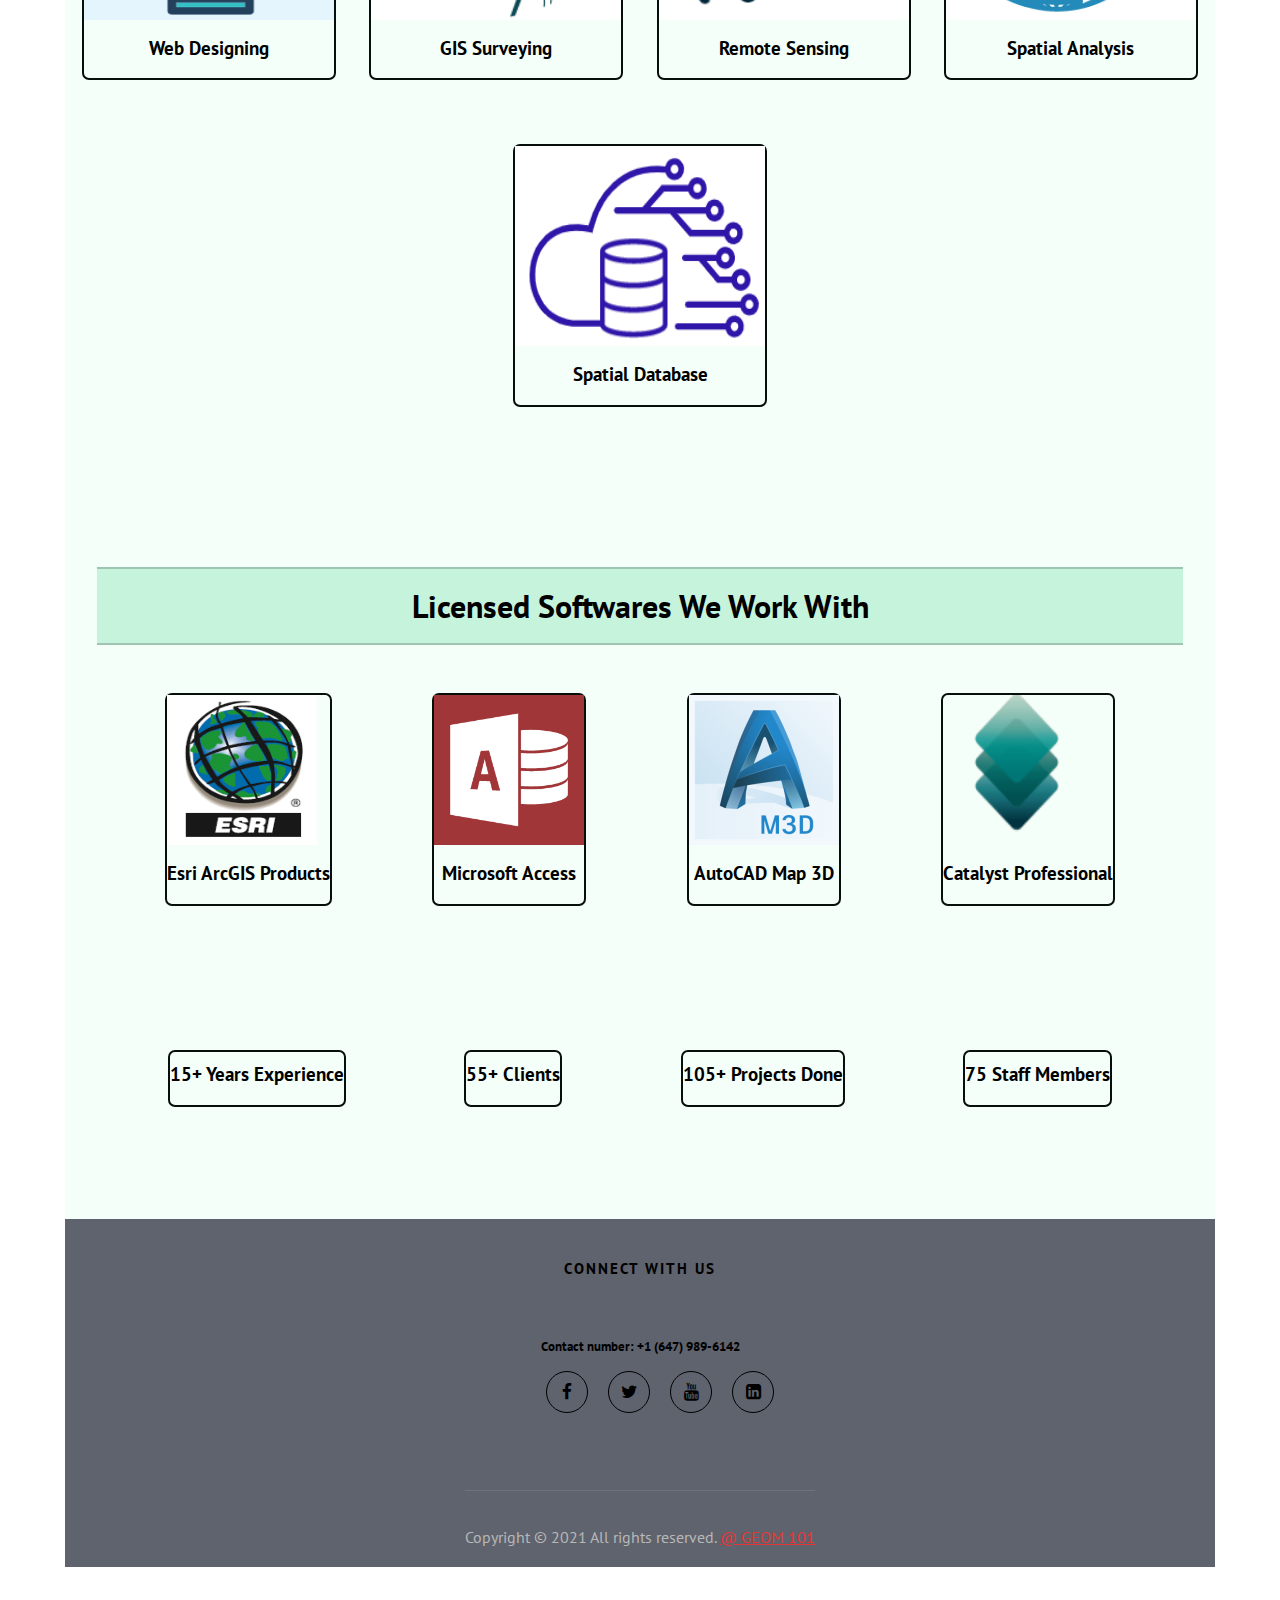
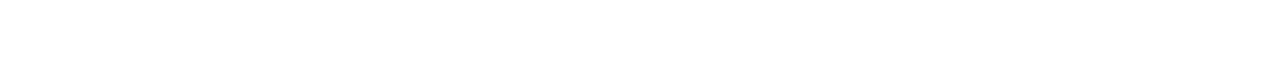
==== commit 312b9fd4: "gallary" ====
--- a/index.html
+++ b/index.html
@@ -1,5 +1,6 @@
 <!DOCTYPE html>
 <html lang="en">
+<head>
 <meta charset="UTF-8">
 <meta http-equiv="X-UA-Compatible" content="IE=edge">
 <meta name="viewport" content="width=device-width, initial-scale=1.0, minimum-scale=1.0">
@@ -49,7 +50,7 @@
 
 <!--This workload distribution may change as per the requirements and individual's knowledge to make a good website-->
 
-<head>
+
     <title> GIS Solutions Group 6</title>
     <!-- CSS reference -->
     <link href="css/custom.css" rel="stylesheet">  
@@ -72,6 +73,7 @@
           <a href="Contact.html" class="nav-btn">Contact Us</a>
           <a href="Career.html" class="nav-btn">Careers</a>
           <a href="projects.html" class="nav-btn">Projects</a>
+          <a href="Gallary.html" class="nav-btn">Gallary</a>
 
        </div>
   </nav>
--- a/css/custom.css
+++ b/css/custom.css
@@ -1,21 +1,25 @@
 /*font import reference from https://www.w3schools.com/cssref/css3_pr_font-face_rule.asp*/
 @import url('https://fonts.googleapis.com/css2?family=PT+Sans&display=swap');
 body {
-    padding: 65px;
+    padding-top: 120px;
+    padding:65px;
     margin: 0;
     font-family: 'PT Sans';
     /* height: 100vh; */
     max-width: 100vw;
 }
-
+/*z index reference: https://www.w3.org/TR/CSS2/visuren.html#z-index -Allison */
+/*Nav bar padding reference: https://forum.freecodecamp.org/t/bootstrap-navbar-padding/246529 -Allison*/
 nav {
     border-bottom: 2px solid mintcream;
     background-color: rgb(189, 247, 218);
     box-shadow: 2px 2px 2px 1px rgba(7, 7, 7, 0.2);
+    padding-bottom: 10%;
+    z-index:1;
     display: flex;
     justify-content: space-between;
-    /* padding-right: 1rem; */
-    /* position: static; */
+    padding-right: 1rem;
+    position: static;
     width: 100%;
 }
 
@@ -228,7 +232,7 @@
       padding: 40px 80px;
       box-shadow: -5px 0 10px rgba(0,0,0,0.1);
   }
-/*Career Page CSS */ 
+/*Career Page CSS- Arathy */ 
 /* Source: https://www.youtube.com/watch?v=FXznI0wVZ-8*/
 .png
 {
@@ -288,16 +292,8 @@
     animation: slider 6s linear infinite;
   }
   
-  @keyframes slider{
-    0%{margin-top: -200px;}
-    30%{margin-top: -200px;}
-    35%{margin-top: 0px;}
-    65%{margin-top: 0px;}
-    70%{margin-top: 200px;}
-    100%{margin-top: 200px;}
-  }
   /*form career page CSS*/
-  /*Source: */
+  /*Source: https://www.w3schools.com/css/css_form.asp*/
   input[type=text], select 
   {
     width: 100%;
@@ -322,6 +318,28 @@
   
   input[type=submit]:hover {
     background-color: #351cc5;
+  }
+  /*Site Suitability Gallary*/
+  /* Source: https://www.w3schools.com/css/tryit.asp?filename=trycss_image_gallery   */
+  div.gallery {
+    margin: 5px;
+    border: 1px solid #ccc;
+    float: left;
+    width: 300px;
+  }
+  
+  div.gallery:hover {
+    border: 1px solid #777;
+  }
+  
+  div.gallery img {
+    width: 100%;
+    height: auto;
+  }
+  
+  div.desc {
+    padding: 15px;
+    text-align: center;
   }
 
 
@@ -409,17 +427,11 @@
 /*Services Page CSS - Allison*/
 /*Reference:https://www.w3schools.com/cssref/css3_pr_box-shadow.asp*/
 
-body {
-    padding: 65px;
-}
-
 /*Displays name of page at the top*/
 .ServicesHead {
     background-color: mintcream;
     color: black;
-    padding-top: 10px;
-    padding-bottom: 10px;
-    marign-top: 50px;
+    margin-top: 50px;
 }
 /*add color, border and style to the display name*/
 .services {
@@ -435,20 +447,14 @@
   height: auto ;
 }
 
-/*About Page CSS - Allison*/
+/*ABOUT PAGE - Allison*/
 /*Reference:https://www.w3schools.com/cssref/css3_pr_box-shadow.asp*/
-
-body {
-    padding: 65px;
-}
 
 /*page name at top*/
 .AboutHead {
     background-color: mintcream;
     color: black;
-    padding-top: 10px;
-    padding-bottom: 10px;
-    marign-top: 50px;
+    margin-top: 50px;   
 }
 
 /*style, border and color to name at top*/
@@ -457,16 +463,16 @@
   padding: 10px;
   box-shadow: 5px 10px rgb(189, 247, 218);
 }
-/*Meet the team on about page*/
+/*MEET THE TEAM on about page*/
 /*Reference:https://www.w3schools.com/howto/howto_css_team.asp*/
-   
+/*members aligned verticle down the left side*/   
 .columnteam {
   float: left;
   width: 33.3%;
   margin-bottom: 16px;
   padding: 0 8px;
 }
-/*responsive*/
+/*makes it responsive*/
 @media screen and (max-width: 650px) {
   .columnteam {
     width: 100%;
@@ -509,6 +515,132 @@
   background-color: #555;
 }
 
-
-  
-  
+/* Projects page css (Almost same as Services page) - Mansi*/
+.projects, .projects1 {
+  text-align: center;
+  list-style-type: none;
+  border: 1px solid;
+  padding: 10px;
+  box-shadow: 5px 10px rgb(189, 247, 218);
+}
+
+.project-img {
+  width: 50%;
+}  
+/*END OF ABOUT SECTION*/
+
+/* FAQ SECTION-Client*/
+.layout {
+  width: 1000px;
+  margin: auto;
+}
+
+summary {
+  padding: 10px;
+  margin-top: 10px;
+  margin-bottom: 10px;
+  background: #E8CDA1;
+  border-radius: 10px;
+  position: center;
+  
+}
+details > summary::after {
+  
+  right: 20px;
+}
+details[open] > summary::after {
+  
+ right: 20px;
+}
+details > summary::-webkit-details-marker {
+  display: none;
+  
+}
+                                    /* Testimonial - Client*/
+/*Reference center header https://css-tricks.com/centering-css-complete-guide/#horizontal-block -Allison*/
+.faqheader{
+	margin: 0 auto;
+	text-align: center;
+}
+
+.wrapper{
+  max-width: 1200px;
+  margin-top: auto;
+  
+  padding: 0 20px;
+  display: flex;
+  flex-wrap: wrap;
+  align-items: center;
+  justify-content: space-between;
+  margin-bottom: 50px;
+}
+.wrapper .box{
+  background: #fff;
+  width: calc(33% - 10px);
+  padding: 25px;
+  border-radius: 3px;
+  box-shadow: 0px 4px 8px rgba(0,0,0,0.15);
+  margin-bottom: 50px;
+}
+.wrapper .box:hover {
+  
+    box-shadow: 0 0 3px #515151;
+    ;
+  
+}
+.wrapper .box i.quote{
+  font-size: 20px;
+  color: #17a2b8;
+}
+.wrapper .box .content{
+  display: flex;
+  flex-wrap: wrap;
+  align-items: center;
+  justify-content: space-between;
+  padding-top: 10px;
+}
+.box .info .name{
+  font-weight: 600;
+  font-size: 17px;
+}
+.box .info .job{
+  font-size: 16px;
+  font-weight: 500;
+  color: #17a2b8;
+}
+.box .info .stars{
+  margin-top: 2px;
+}
+.box .info .stars i{
+  color: #17a2b8;
+}
+.box .content .image{
+  height: 75px;
+  width: 75px;
+  padding: 3px;
+  background: #17a2b8;
+  border-radius: 50%;
+}
+.content .image img{
+  height: 100%;
+  width: 100%;
+  object-fit: cover;
+  border-radius: 50%;
+  border: 2px solid #fff;
+}
+.box:hover .content .image img{
+  border-color: #fff;
+}
+@media (max-width: 1045px) {
+  .wrapper .box{
+    width: calc(50% - 10px);
+    margin: 10px 0;
+  }
+}
+@media (max-width: 702px) {
+  .wrapper .box{
+    width: 100%;
+  }
+}
+
+  
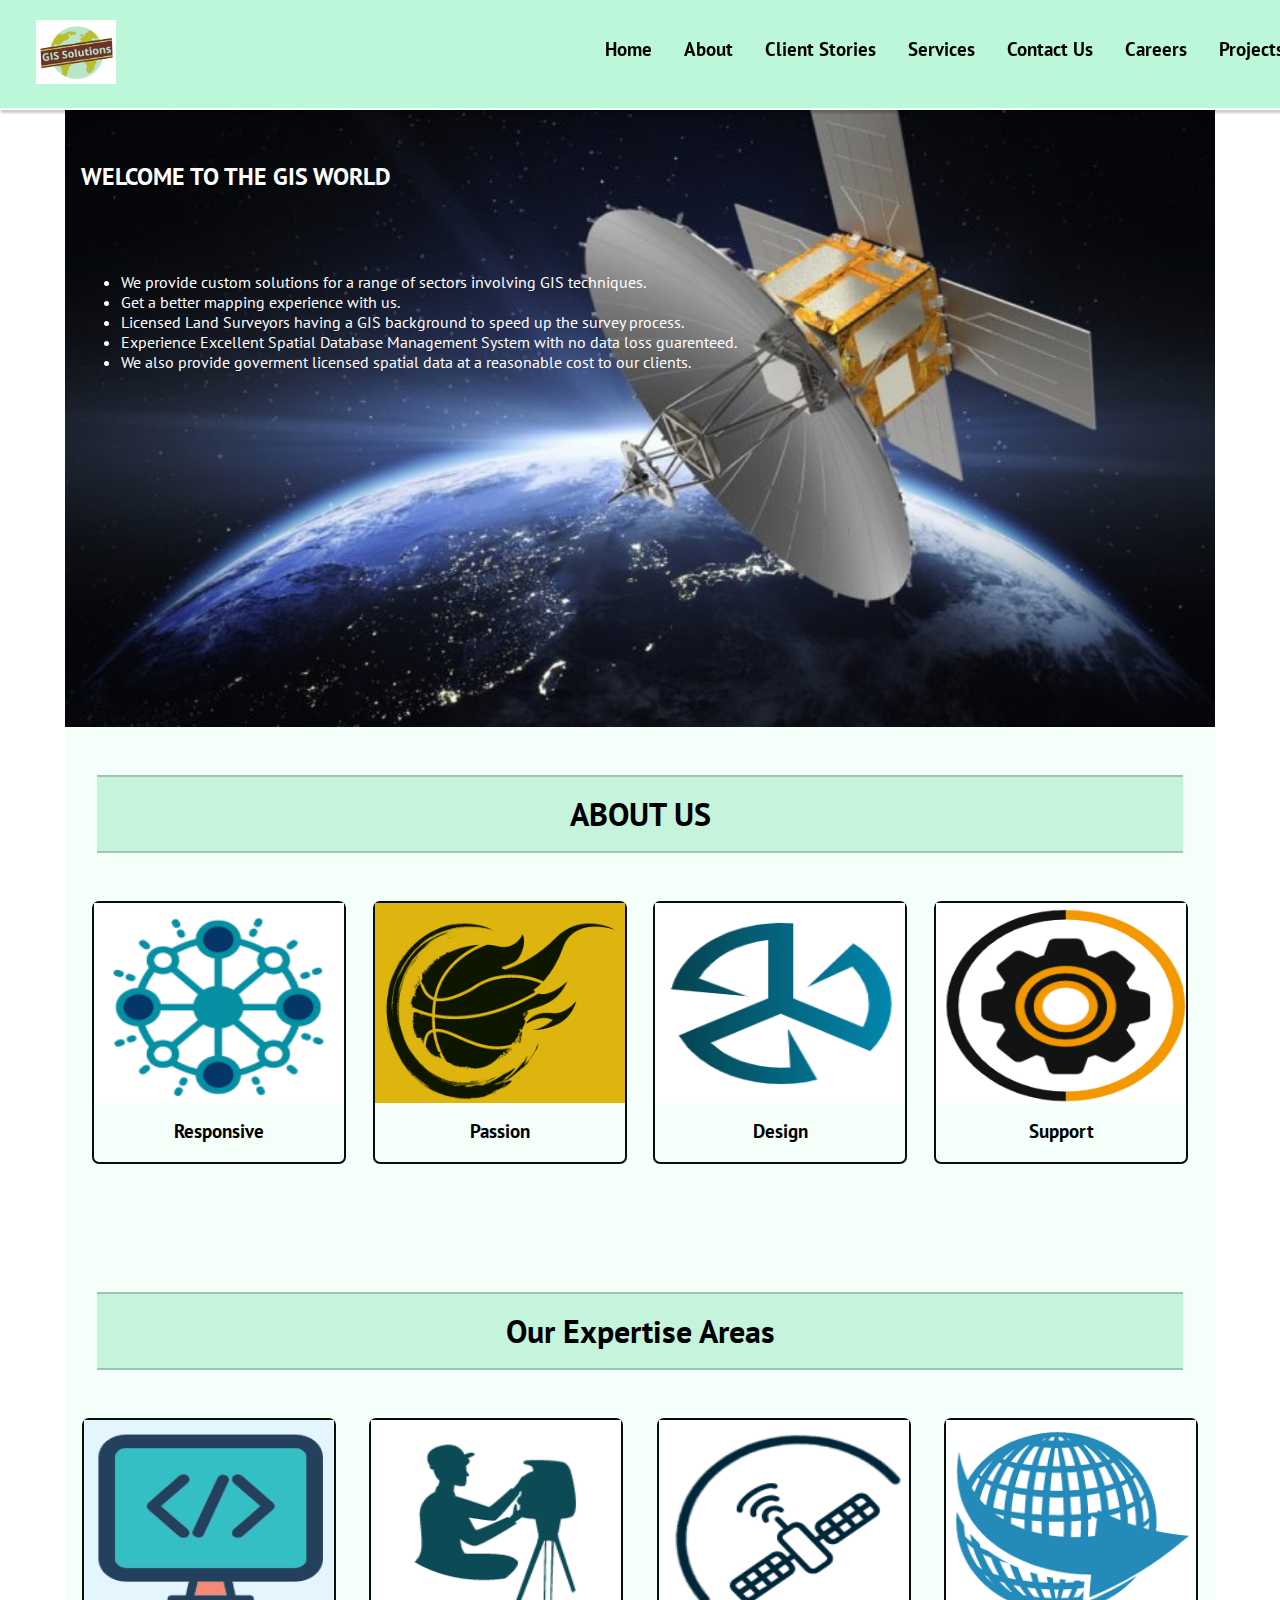
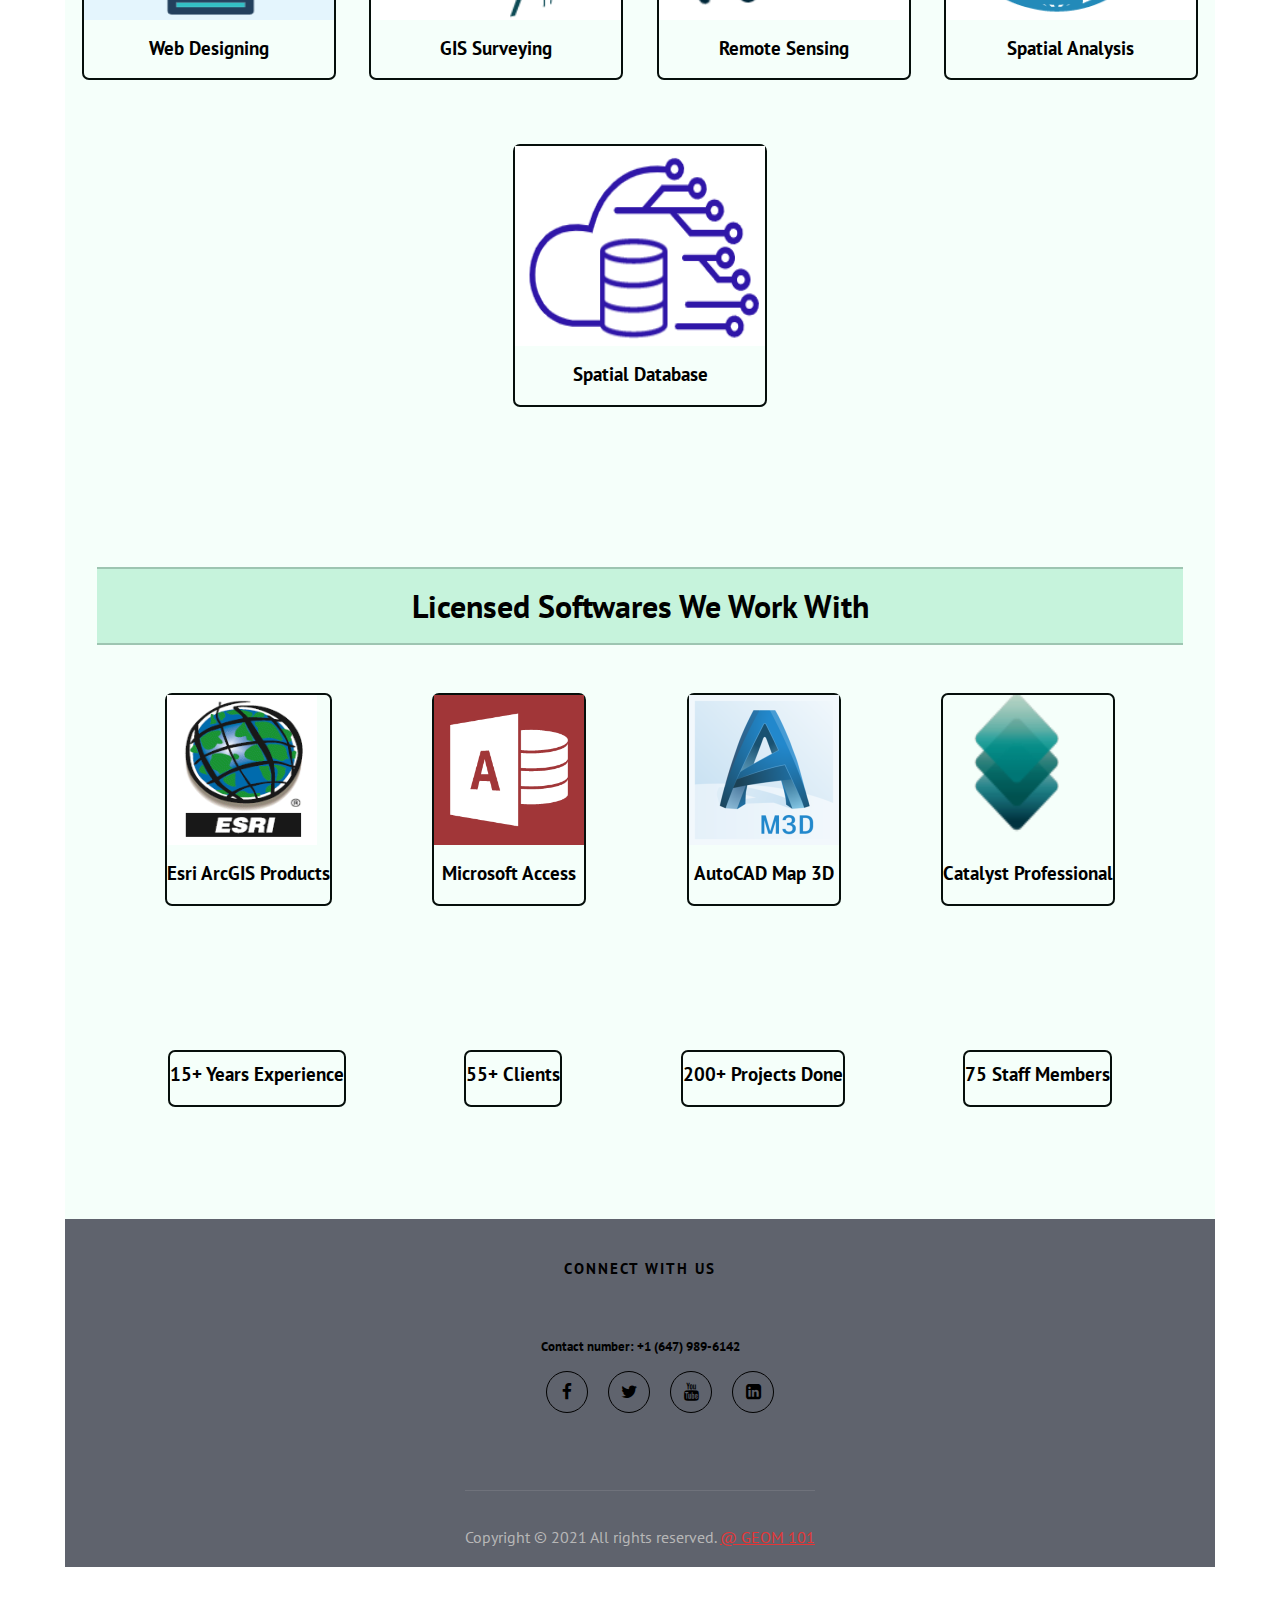
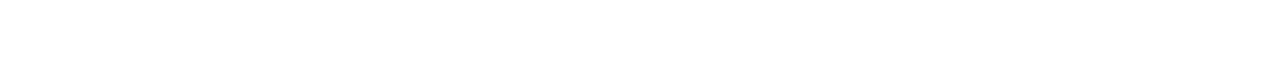
==== commit a921b6c5: "comments corrections" ====
--- a/index.html
+++ b/index.html
@@ -3,6 +3,7 @@
 <head>
 <meta charset="UTF-8">
 <meta http-equiv="X-UA-Compatible" content="IE=edge">
+<!--Viewport design- https://www.w3schools.com/css/css_rwd_viewport.asp (Mansi)-->
 <meta name="viewport" content="width=device-width, initial-scale=1.0, minimum-scale=1.0">
 <meta name="viewport" content="width=device-width, initial-scale=1.0">
 <!-- Group 6 : Allison T,Arathy shaji Kumar, Mansi Shah, Bharath Bharath -->
@@ -26,11 +27,11 @@
 
  <!--2. Assignable Tasks-->
  <!--Title : Allison T (CSS Properties, js/j query for apply effects)-->
- <!--Header : Bharat Bharat (CSS Properties, images, js/j query for apply effects)-->
- <!--Nav Bar: Arathy Shaji Kumar(CSS Properties, js/j query for apply effects)-->
+ <!--Header : Mansi Shah (CSS Properties, logo design)-->
+ <!--Nav Bar: Mansi Shah(CSS Properties)-->
  <!--Body Content : There will be 8 pages, each member will contribute 2 pages 
   (CSS Properties, images, js/j query for apply effects will be done collectively for each part)-->
- <!--footer: Mansi Shah (CSS Properties, js/j query for apply effects)--> 
+ <!--footer: Bharat (CSS Properties, js/j query for apply effects)--> 
  <!--Images, tables, links will be done according to Individual content but their CSS styling will be done by one person per style
 For example, Links styling by one individual, Images styling by another individual, etc. -->
 <!--Javascript file will be done collectively-->
@@ -59,11 +60,11 @@
 </head>
 
 <body>
-    <!-- Navigation main icon-->
+    <!-- Navigation main icon (Mansi)-->
 
     <nav>
       <div class="logo-container">
-          <img src="images/logo.png" alt="logo" class="logo">
+          <img src="images/logo.png" alt="logo" class="logo"> <!--Logo was made from https://www.designevo.com/logo-maker/-->
       </div>
       <div class="nav-btn-container">
           <a href="index.html" class="nav-btn">Home</a>
@@ -73,10 +74,11 @@
           <a href="Contact.html" class="nav-btn">Contact Us</a>
           <a href="Career.html" class="nav-btn">Careers</a>
           <a href="projects.html" class="nav-btn">Projects</a>
-          <a href="Gallary.html" class="nav-btn">Gallary</a>
 
        </div>
   </nav>
+
+  <!--Introduction Part (Mansi)-->
   <div class="home-container">
       <h2 class="home-heading">WELCOME TO THE GIS WORLD</h2>
       <ul class="home-para"> <li>We provide custom solutions for a range of sectors involving GIS techniques. </li>
@@ -84,8 +86,9 @@
       <li>Licensed Land Surveyors having a GIS background to speed up the survey process. </li>
       <li>Experience Excellent Spatial Database Management System with no data loss guarenteed.</li>
       <li>We also provide goverment licensed spatial data at a reasonable cost to our clients.</li></ul>
-  </div>    
-
+  </div>   
+
+<!--About Us part (Mansi)-->
 <div class="about-container">
     <h1 class="about-heading">ABOUT US</h1>
     <div class="about-card-container">
@@ -109,6 +112,7 @@
     </div>
 </div>    
 
+<!--Expertise area part(Mansi)-->
 <div class="work-container">
     <h1 class="work-heading">Our Expertise Areas</h1>
     <div class="work-card-container">
@@ -135,6 +139,7 @@
     </div>
 </div>
 
+<!--Softwares used (Mansi)-->
 <div class= "software-container">
     <h1 class="software-heading">Licensed Softwares We Work With</h1>
     <div class="software-card-container">
@@ -157,6 +162,7 @@
     </div>
 </div> 
 
+<!--General Information about the consultancy (Mansi)-->
 <div class="work-container">
     <div class="work-card-container">
     <div class="work-card"> 
@@ -166,14 +172,15 @@
         <h3>55+ Clients</h3>
     </div>
     <div class="work-card"> 
-        <h3>105+ Projects Done</h3>
+        <h3>200+ Projects Done</h3>
     </div>
     <div class="work-card"> 
         <h3>75 Staff Members</h3>
     </div>
     </div>
 </div>
- <!--FOOTER SECTION STARTS-->
+
+ <!--FOOTER SECTION STARTS (Bharat and Mansi)-->
 	
  <div class="footer-content">
   <h1> Connect with Us </h1>
--- a/css/custom.css
+++ b/css/custom.css
@@ -1,4 +1,5 @@
-/*font import reference from https://www.w3schools.com/cssref/css3_pr_font-face_rule.asp*/
+/*font import reference from https://www.w3schools.com/cssref/css3_pr_font-face_rule.asp*- Mansi/
+/*This gives style for whole body part*/
 @import url('https://fonts.googleapis.com/css2?family=PT+Sans&display=swap');
 body {
     padding-top: 120px;
@@ -10,6 +11,7 @@
 }
 /*z index reference: https://www.w3.org/TR/CSS2/visuren.html#z-index -Allison */
 /*Nav bar padding reference: https://forum.freecodecamp.org/t/bootstrap-navbar-padding/246529 -Allison*/
+/*To give header section a good looking links for all pages URL from https://youtu.be/yQimoqo0-7g you tube video- Mansi */
 nav {
     border-bottom: 2px solid mintcream;
     background-color: rgb(189, 247, 218);
@@ -23,21 +25,20 @@
     width: 100%;
 }
 
-
+/*logo arrangement on header section and to reduce is size*/
 .logo {
     width: 5rem;
     height: 4rem;
     padding-left: 1rem;
     padding-top: 1rem;
 }
-
+/*Flex property to arrange the sections horizontally https://www.w3schools.com/css/css3_flexbox.asp- Mansi*/
 .nav-btn-container {
     display: flex;
     flex-wrap: wrap;
     justify-content: space-around;
 }
-
-
+/*css for navigation*/
 .nav-btn {
     padding: 5px 1rem;
     text-decoration: none;
@@ -46,11 +47,12 @@
     font-size: 1rem;
     white-space: nowrap;
 }
-
+/*Hover effects for pages links*/
 .nav-btn:hover, .nav-btn:focus {
     background-color: gray;
 }
 
+/*For media results(for responsive design) https://www.w3schools.com/css/css_rwd_mediaqueries.asp*- Mansi*/
 @media (min-width: 650px) {
     .nav-btn {
         padding: 1rem;
@@ -61,7 +63,8 @@
     }
 }
 
-/*For backgroung image: https://www.w3schools.com/howto/howto_css_full_page.asp*/
+/*For backgroung image: https://www.w3schools.com/howto/howto_css_full_page.asp 
+and for css https://www.w3schools.com/cssref/pr_background-image.asp* It aligns the image for the whole division- Mansi*/
 .home-container {
     background-image: url('../images/background.jpg');
     height: 70vh;
@@ -70,7 +73,7 @@
     padding: 1rem;
     background-size: cover;
 }
-
+/*Heading and paragraph to be on left side so that it does not collide with white part of background image*/
 .home-heading {
     text-align: left;
     margin: auto;
@@ -83,14 +86,14 @@
     margin-top: 5rem;
     color:white;
 }
-
+/*css for About Us, Our Works, and Softwares we use parts- Mansi*/
 .about-container, .work-container, .software-container {
     background-color: mintcream;
     color: black;
     padding-top: 2rem;
     padding-bottom: 5rem;
 }
-
+/*Give color and borders to headings of About Us, Our Works, and Softwares we use parts*/
 .about-heading, .work-heading, .software-heading {
     margin: 1rem 2rem;
     background-color: rgb(198, 243, 220);
@@ -99,13 +102,15 @@
     border-top: 2px solid rgba(5, 29, 17, 0.212) ;
     padding: 1rem;
 }
-
+/*To show all objects of About Us, Our Works, and Softwares we use in one line with spacing in between and on sides
+https://stackoverflow.com/questions/4550013/html-element-display-in-horizontal-line/4550403.*/
 .about-card-container, .work-card-container, .software-card-container {
     display: flex;
     justify-content: space-evenly;
     flex-wrap: wrap;
 }
-
+/*css property for each image or object of About Us, Our Works, and Softwares parts
+border for each image*/
 .about-card, .work-card, .software-card {
     margin-top: 2rem;
     border: 2px solid rgb(6, 15, 11);
@@ -113,7 +118,8 @@
     border-radius: 7px;
 }
 
-.about-card img, .work-card img , .software-card img{
+/*Though images are resized still css used to show all images of same size for better alignment*/
+.about-card img, .work-card img {
     max-width: 60vw;
     width: 250px;
     height: 200px;
@@ -121,9 +127,13 @@
 }
 
 .software-card img{
+    max-width: 60vw;
     width: 150px;
     height: 150px;
-}
+    border-bottom: 2px solid mintcream;
+}
+
+/*css for description of all small images*/
 .about-card h3, .work-card h3 ,.software-card h3{
     text-align: center;
     margin-top: 10px;
@@ -465,14 +475,14 @@
 }
 /*MEET THE TEAM on about page*/
 /*Reference:https://www.w3schools.com/howto/howto_css_team.asp*/
-/*members aligned verticle down the left side*/   
+/*members aligned verticle*/   
 .columnteam {
   float: left;
   width: 33.3%;
   margin-bottom: 16px;
   padding: 0 8px;
 }
-/*makes it responsive*/
+/*responsive*/
 @media screen and (max-width: 650px) {
   .columnteam {
     width: 100%;
@@ -515,7 +525,8 @@
   background-color: #555;
 }
 
-/* Projects page css (Almost same as Services page) - Mansi*/
+/* Projects page css - Mansi*/
+/*css for test written*/
 .projects, .projects1 {
   text-align: center;
   list-style-type: none;
@@ -523,7 +534,7 @@
   padding: 10px;
   box-shadow: 5px 10px rgb(189, 247, 218);
 }
-
+/*css for images*/
 .project-img {
   width: 50%;
 }  
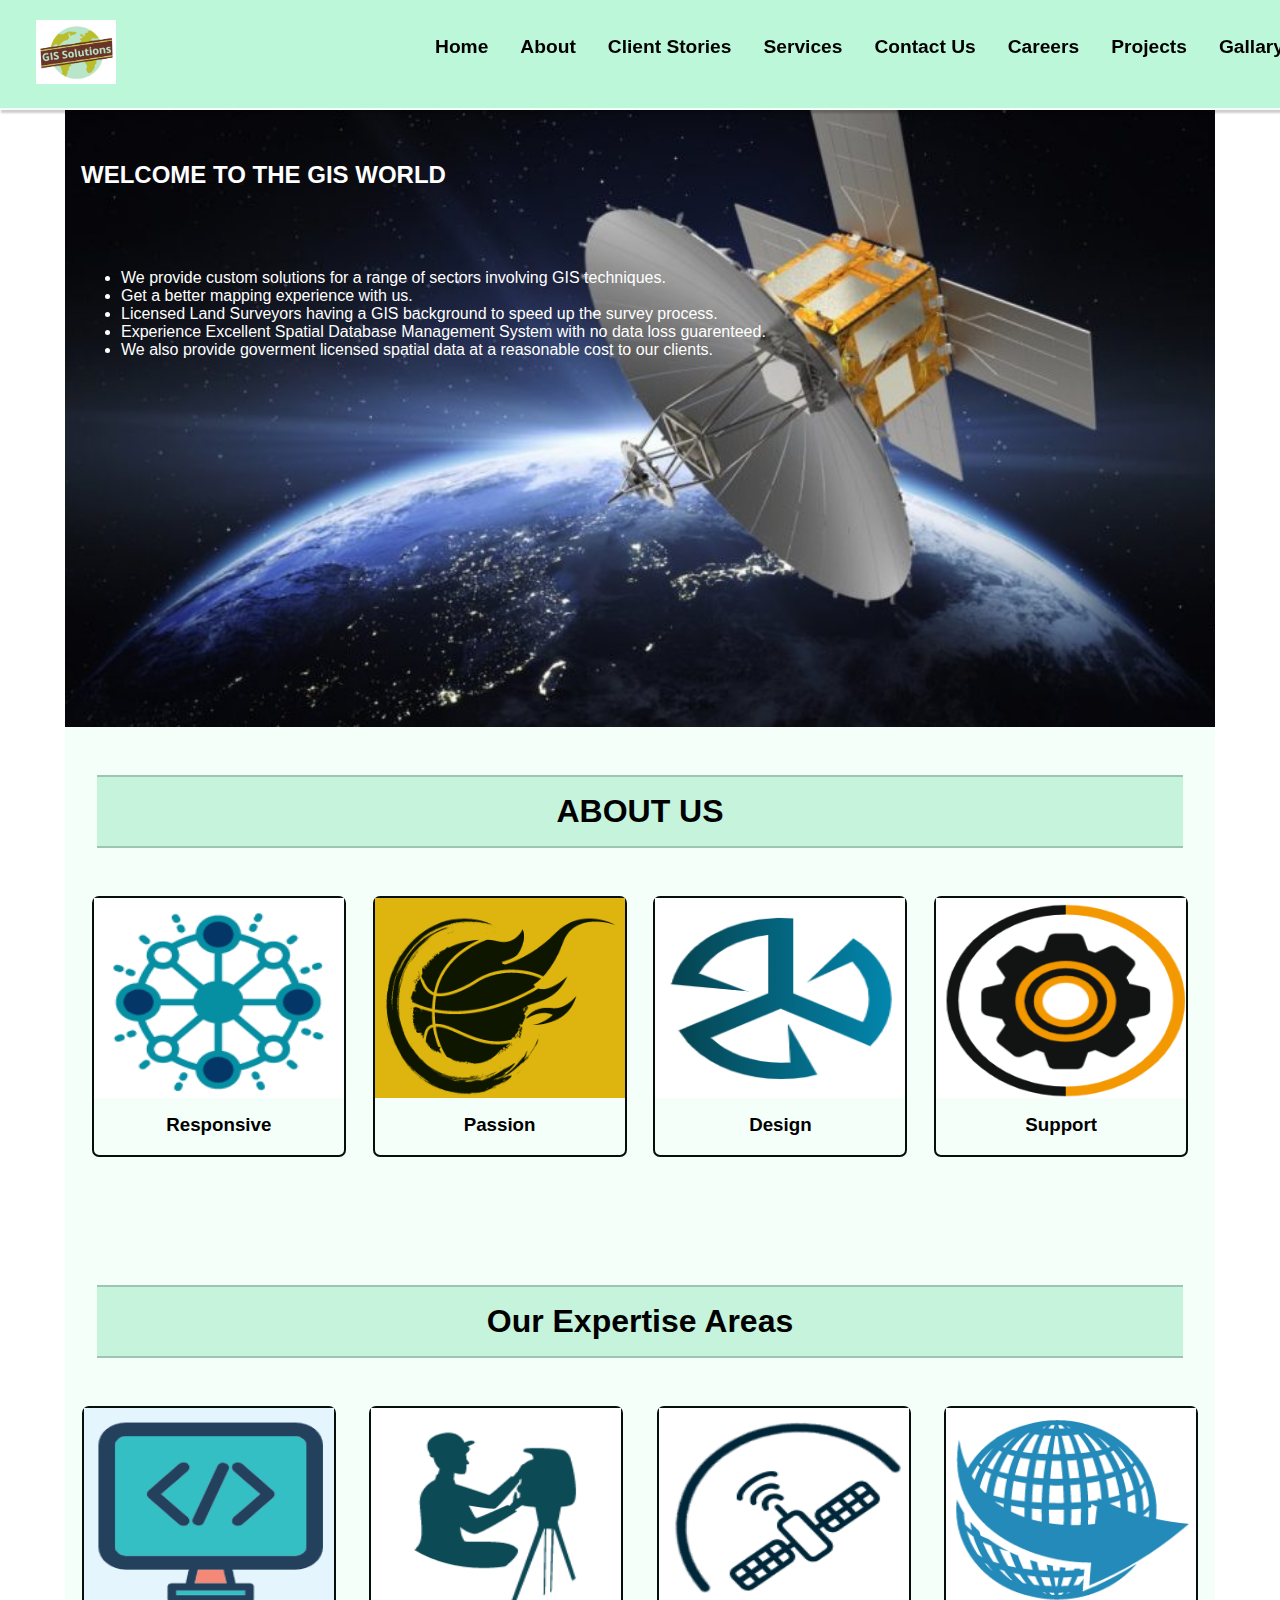
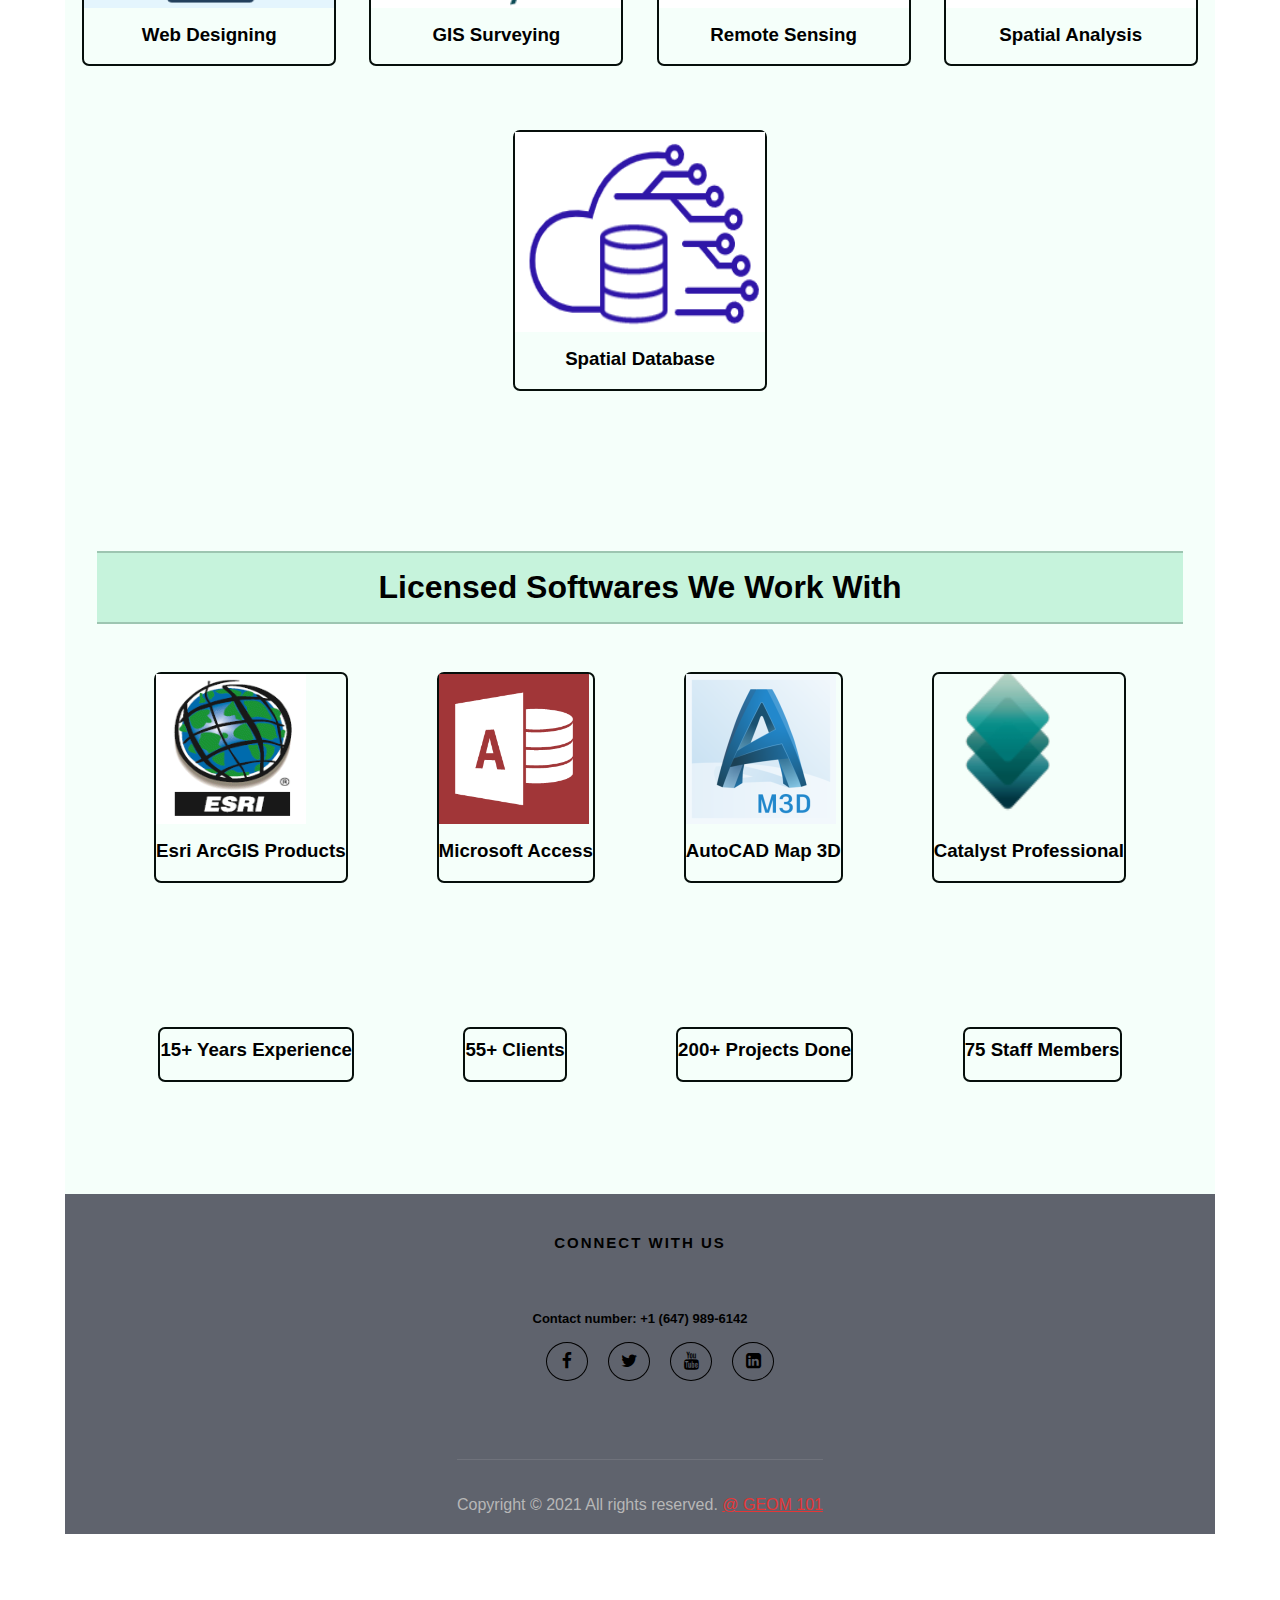
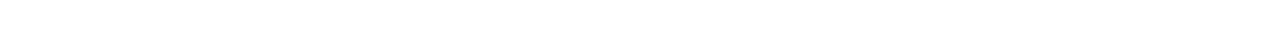
==== commit 0214bff6: "Merge branch 'main' of https://github.com/altalsm/a3web" ====
--- a/index.html
+++ b/index.html
@@ -74,6 +74,7 @@
           <a href="Contact.html" class="nav-btn">Contact Us</a>
           <a href="Career.html" class="nav-btn">Careers</a>
           <a href="projects.html" class="nav-btn">Projects</a>
+          <a href="Gallary.html" class="nav-btn">Gallary</a>
 
        </div>
   </nav>
--- a/css/custom.css
+++ b/css/custom.css
@@ -1,11 +1,9 @@
-/*font import reference from https://www.w3schools.com/cssref/css3_pr_font-face_rule.asp*- Mansi/
-/*This gives style for whole body part*/
 @import url('https://fonts.googleapis.com/css2?family=PT+Sans&display=swap');
 body {
     padding-top: 120px;
     padding:65px;
     margin: 0;
-    font-family: 'PT Sans';
+    font-family: Arial, sans-serif;
     /* height: 100vh; */
     max-width: 100vw;
 }
@@ -190,7 +188,7 @@
       background-size: cover;
       background-position: center;
       background-attachment: fixed;
-      font-family: sans-serif;
+      font-family:  Arial, sans-serif;
   }
 
   nav.sticky .logo a{
@@ -296,7 +294,7 @@
   }
   
   .slider{
-    color: #0751ff;
+    color: #e6ff07;
     margin-left: 12px;
     box-sizing: border-box;
     animation: slider 6s linear infinite;
@@ -304,6 +302,7 @@
   
   /*form career page CSS*/
   /*Source: https://www.w3schools.com/css/css_form.asp*/
+  /*Arathy*/
   input[type=text], select 
   {
     width: 100%;
@@ -329,13 +328,14 @@
   input[type=submit]:hover {
     background-color: #351cc5;
   }
-  /*Site Suitability Gallary*/
-  /* Source: https://www.w3schools.com/css/tryit.asp?filename=trycss_image_gallery   */
+  /*Responsive Gallary*/
+  /* Source: https://www.w3schools.com/css/tryit.asp?filename=trycss_image_gallery */
+  /*Arathy*/
   div.gallery {
     margin: 5px;
     border: 1px solid #ccc;
     float: left;
-    width: 300px;
+    width: 350px;
   }
   
   div.gallery:hover {
@@ -475,14 +475,14 @@
 }
 /*MEET THE TEAM on about page*/
 /*Reference:https://www.w3schools.com/howto/howto_css_team.asp*/
-/*members aligned verticle*/   
+/*members aligned verticle down the left side*/   
 .columnteam {
   float: left;
   width: 33.3%;
   margin-bottom: 16px;
   padding: 0 8px;
 }
-/*responsive*/
+/*makes it responsive*/
 @media screen and (max-width: 650px) {
   .columnteam {
     width: 100%;
@@ -552,9 +552,7 @@
   margin-bottom: 10px;
   background: #E8CDA1;
   border-radius: 10px;
-  position: center;
-  
-}
+  }
 details > summary::after {
   
   right: 20px;
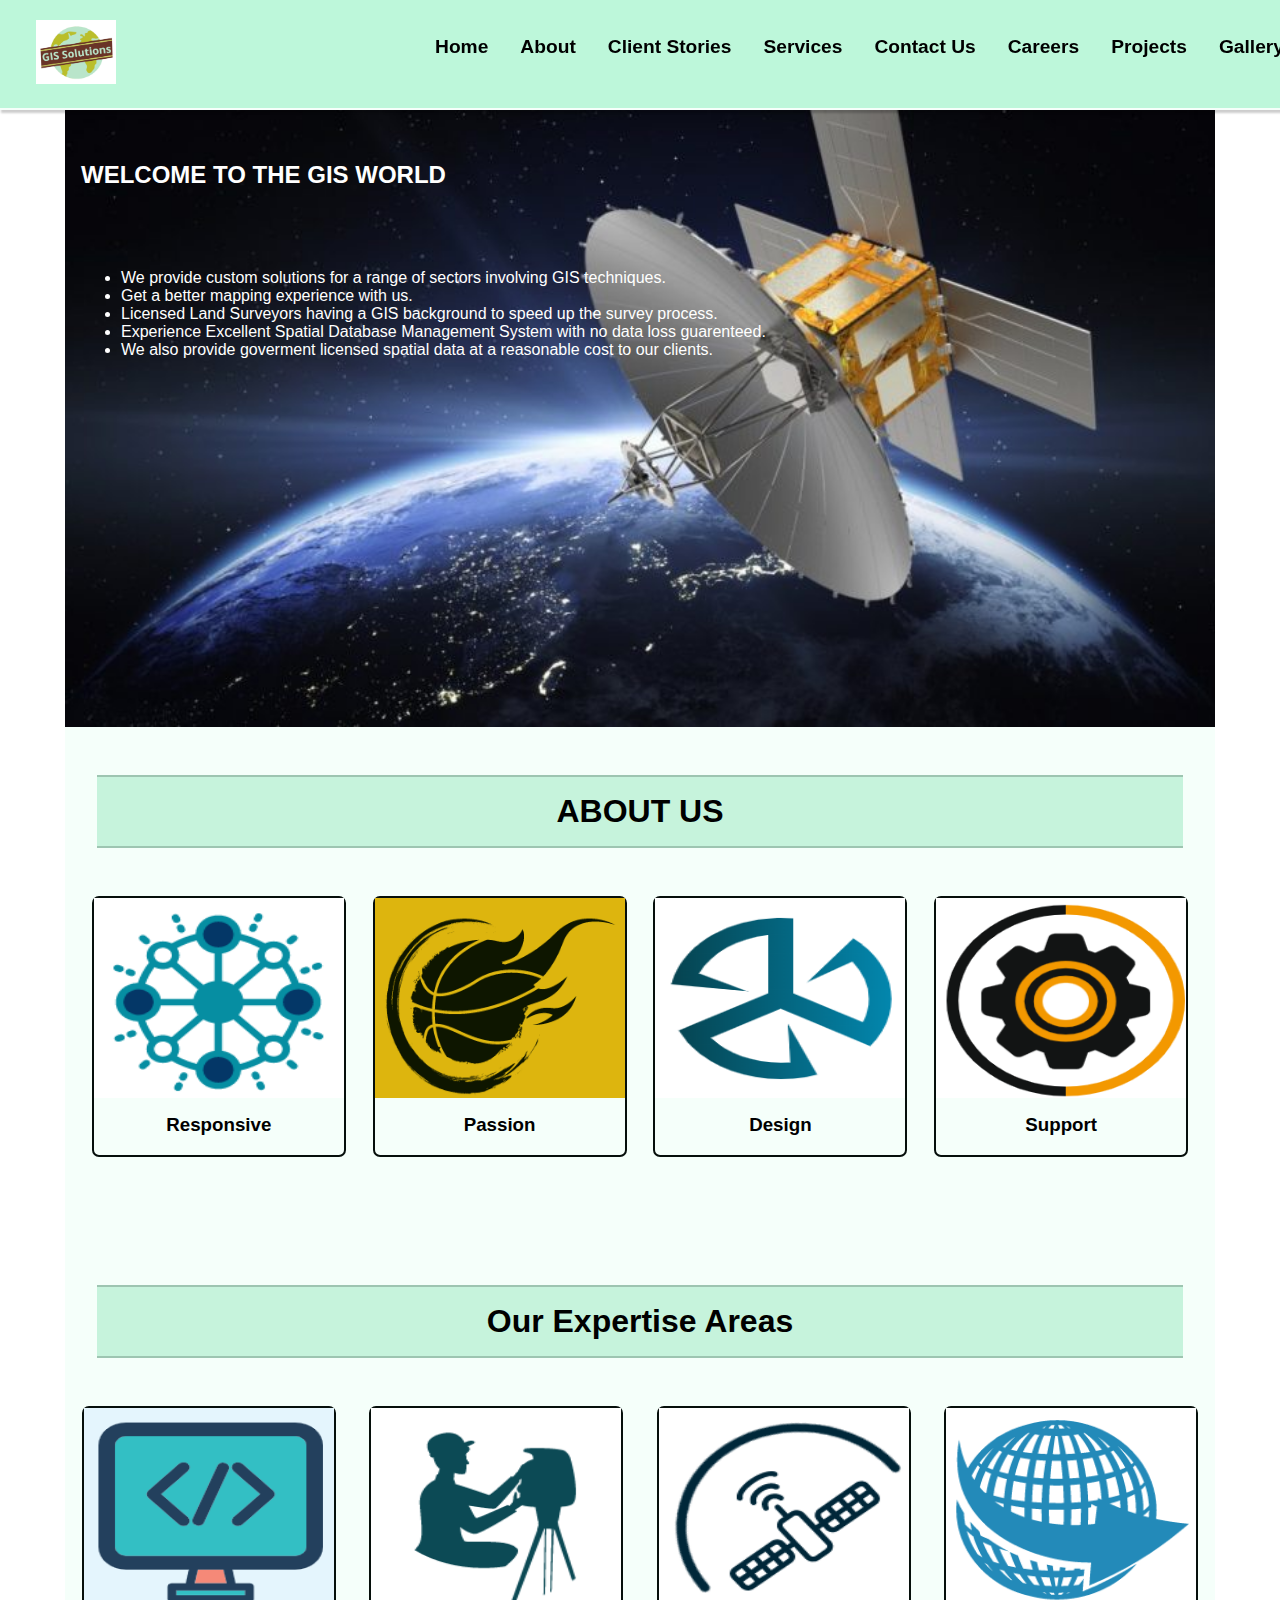
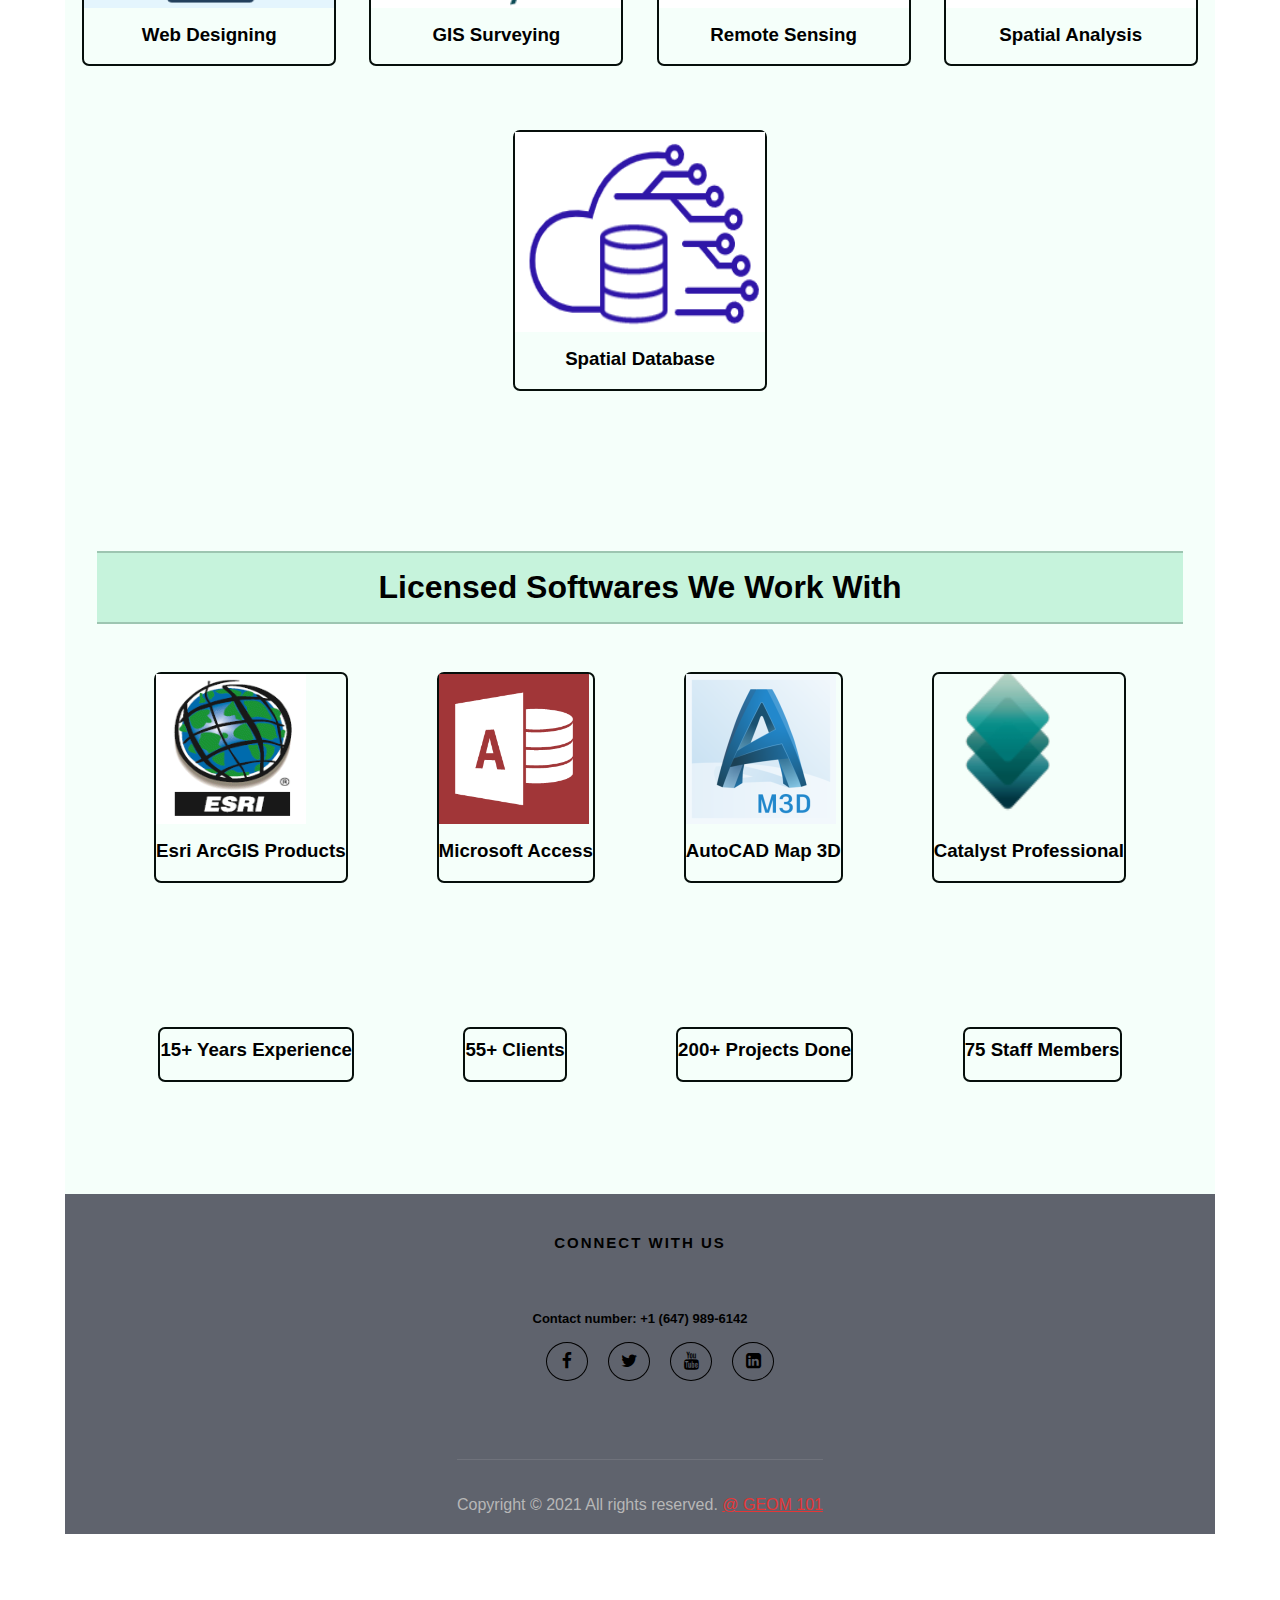
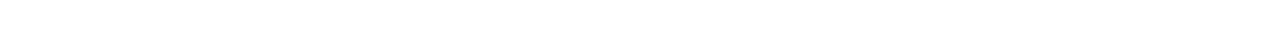
==== commit 15c7149c: "gallery" ====
--- a/index.html
+++ b/index.html
@@ -74,7 +74,7 @@
           <a href="Contact.html" class="nav-btn">Contact Us</a>
           <a href="Career.html" class="nav-btn">Careers</a>
           <a href="projects.html" class="nav-btn">Projects</a>
-          <a href="Gallary.html" class="nav-btn">Gallary</a>
+          <a href="Gallery.html" class="nav-btn">Gallery</a>
 
        </div>
   </nav>
--- a/css/custom.css
+++ b/css/custom.css
@@ -1,4 +1,5 @@
 @import url('https://fonts.googleapis.com/css2?family=PT+Sans&display=swap');
+/*css for body on all pages*/
 body {
     padding-top: 120px;
     padding:65px;
@@ -242,15 +243,18 @@
   }
 /*Career Page CSS- Arathy */ 
 /* Source: https://www.youtube.com/watch?v=FXznI0wVZ-8*/
-.png
+/*width of the image icon in career page*/
+.png 
 {
     width: 40%;   
 }
+/*adding properties to contents in career page to make it more aesthetic*/
 .contentcareer{
     width: 62%;
     position: absolute;
     top: 60%;
     left: 35%;
+    /*enables transformation of text*/
     transform: translateY(-50%);
     text-align: center;
     color: rgb(20, 19, 19);
@@ -273,7 +277,7 @@
     font-weight: 100;
     line-height: 25px;
   }
-  
+  /*Adds Button property for Apply now option in Career page*/
   button{
     padding: 15px 25px;
     margin: 20px;
@@ -292,14 +296,7 @@
   button:hover{
     background-position: left;
   }
-  
-  .slider{
-    color: #e6ff07;
-    margin-left: 12px;
-    box-sizing: border-box;
-    animation: slider 6s linear infinite;
-  }
-  
+
   /*form career page CSS*/
   /*Source: https://www.w3schools.com/css/css_form.asp*/
   /*Arathy*/
@@ -328,7 +325,7 @@
   input[type=submit]:hover {
     background-color: #351cc5;
   }
-  /*Responsive Gallary*/
+  /*Responsive Gallery*/
   /* Source: https://www.w3schools.com/css/tryit.asp?filename=trycss_image_gallery */
   /*Arathy*/
   div.gallery {
